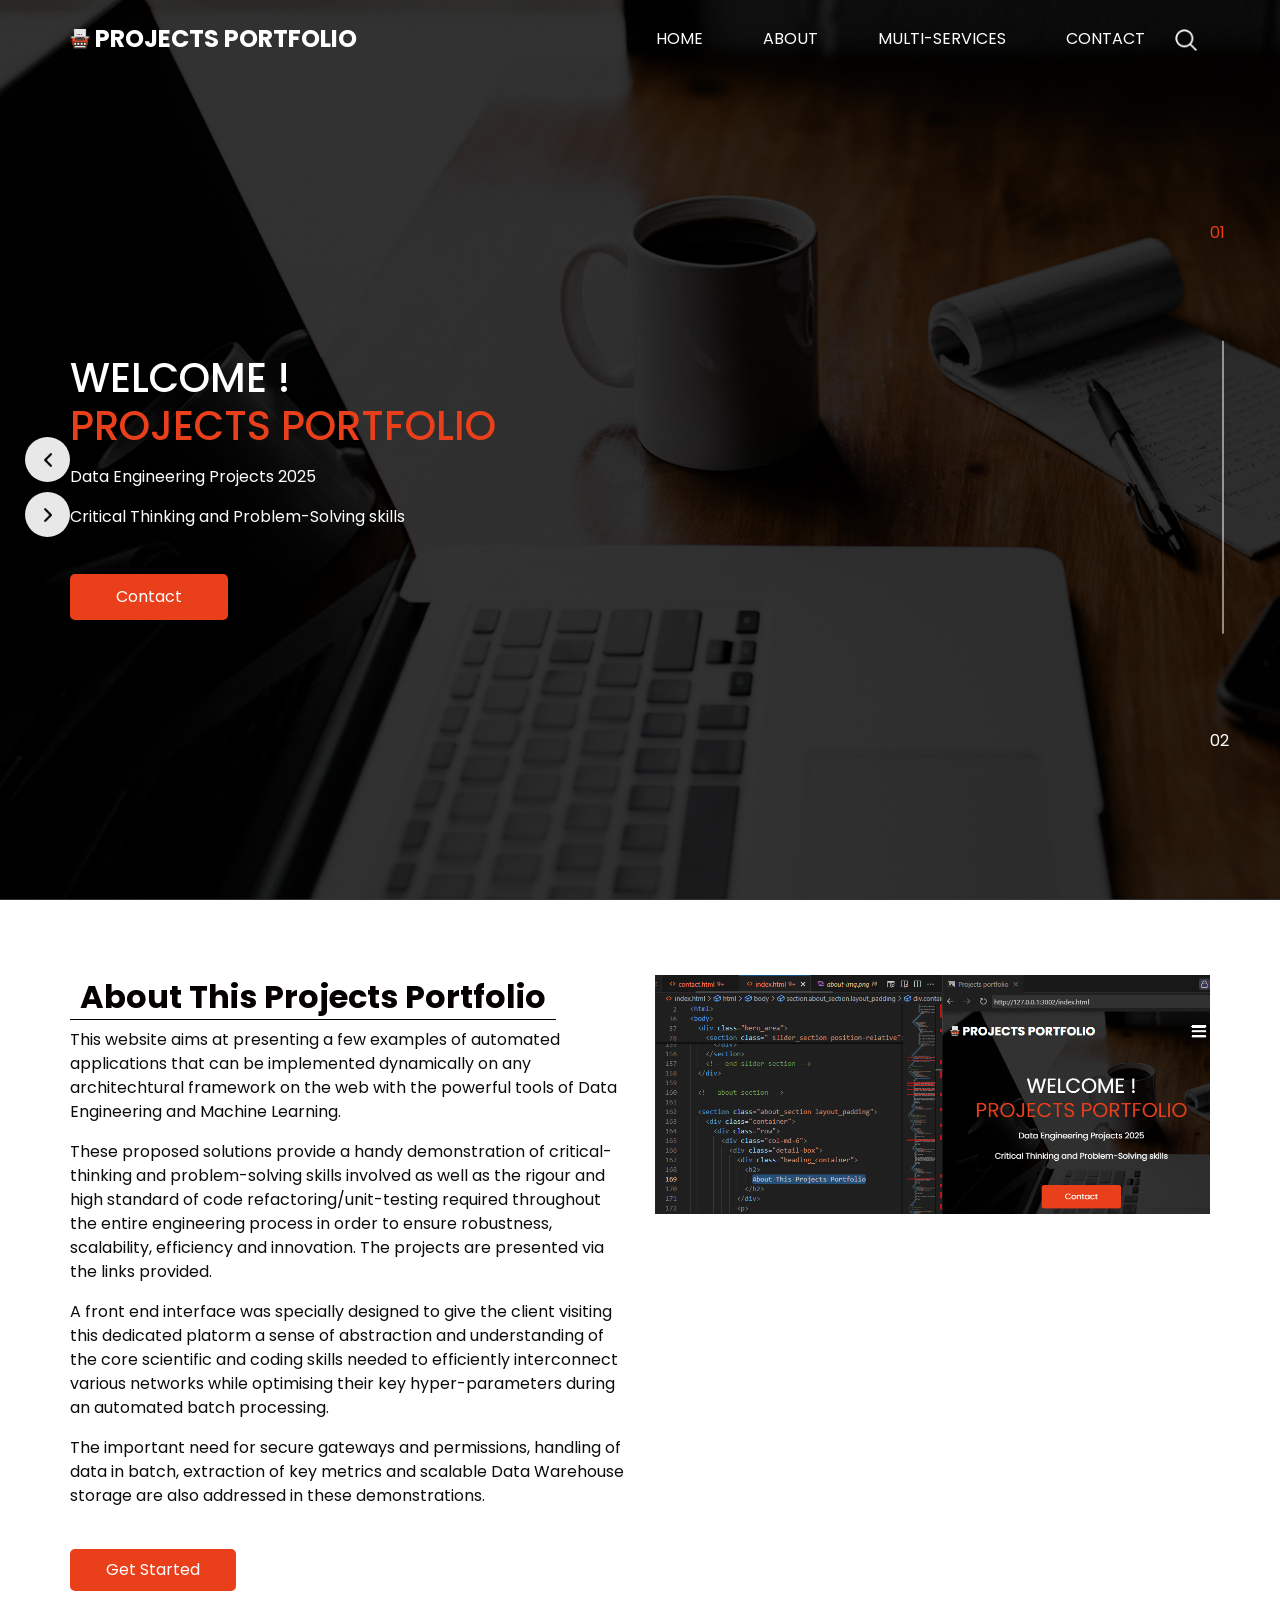
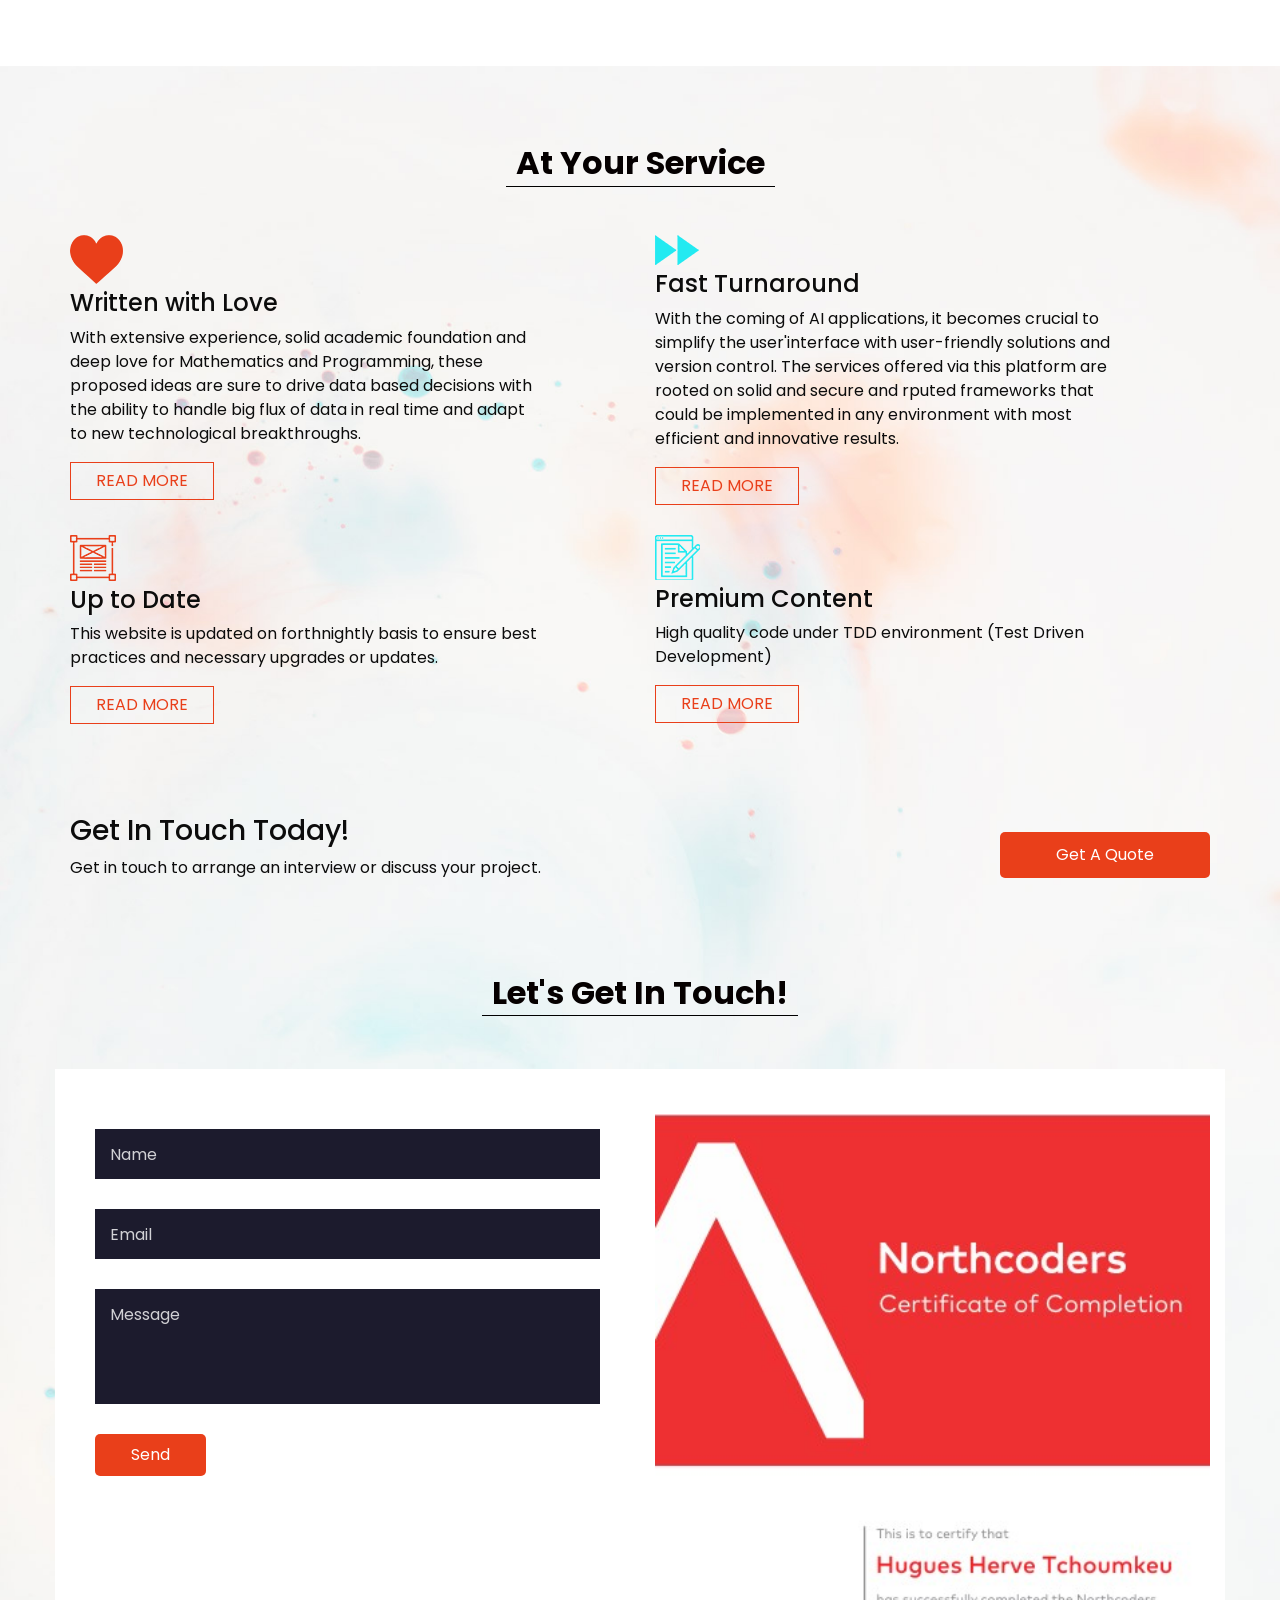
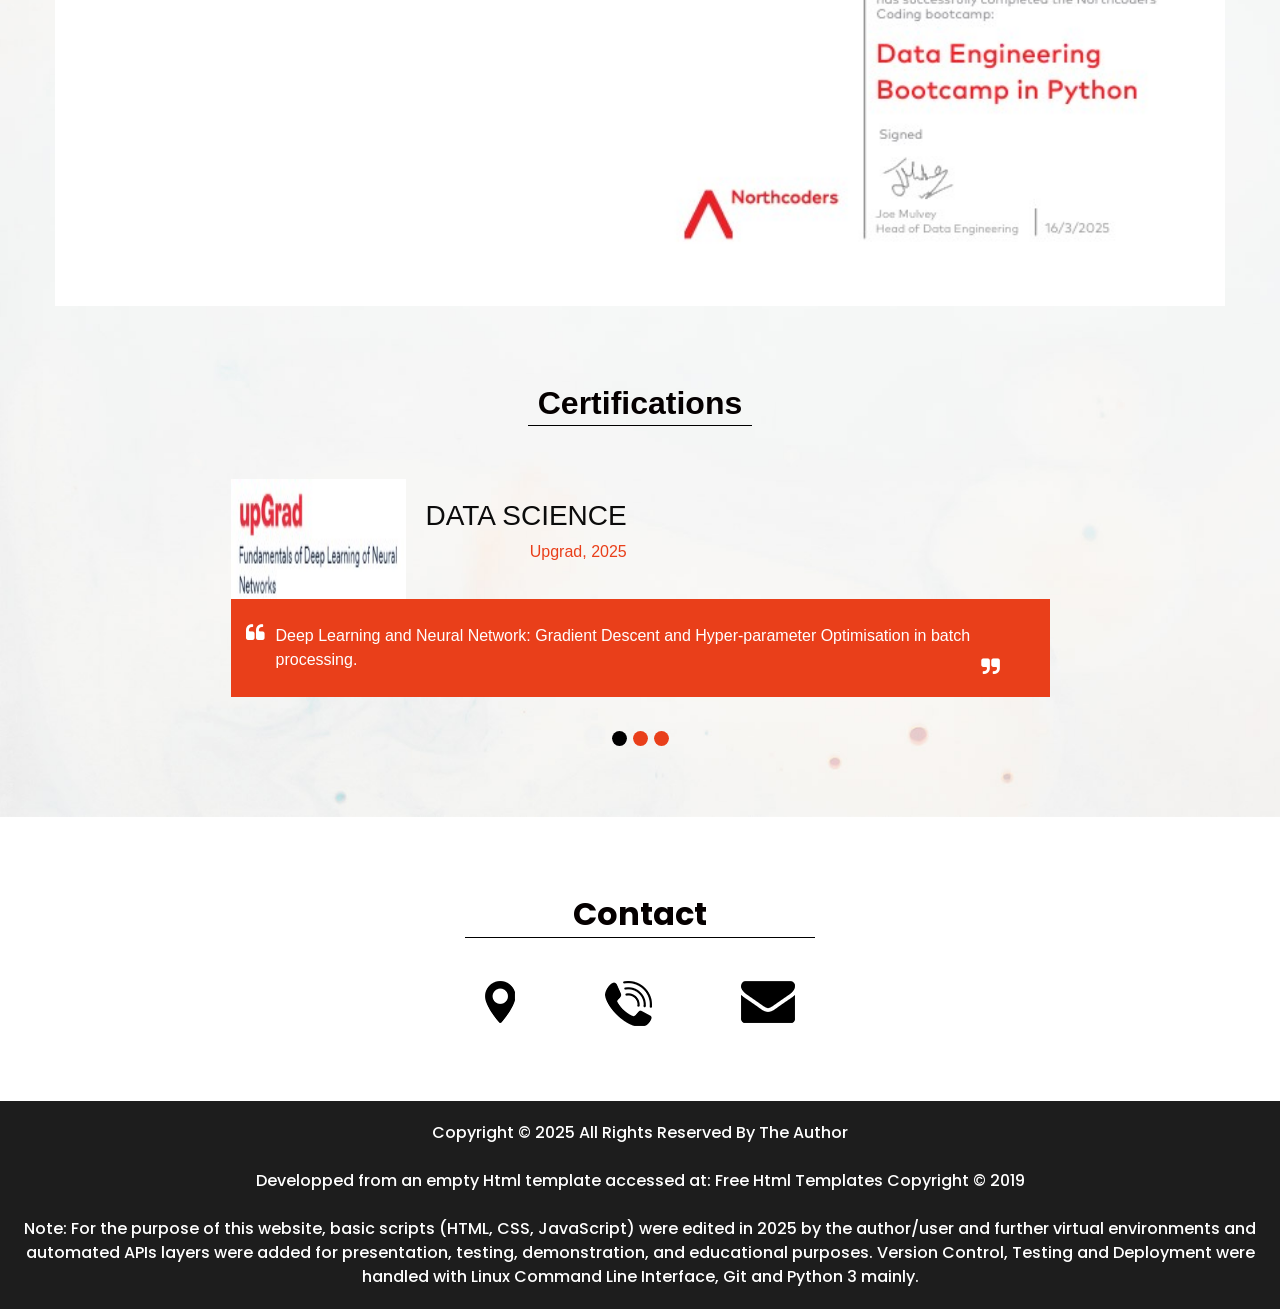
==== index.html @ 13fd0932 "Adjusting footers" ====
<!DOCTYPE html>
<html>

<head>
  <!-- Basic -->
  <meta charset="utf-8" />
  <meta http-equiv="X-UA-Compatible" content="IE=edge" />
  <!-- Mobile Metas -->
  <meta name="viewport" content="width=device-width, initial-scale=1, shrink-to-fit=no" />
  <!-- Site Metas -->
  <meta name="keywords" content="" />
  <meta name="description" content="" />
  <meta name="author" content="" />

  <title>Projects portfolio</title>

  <!-- slider stylesheet -->
  <link rel="stylesheet" type="text/css"
    href="https://cdnjs.cloudflare.com/ajax/libs/OwlCarousel2/2.1.3/assets/owl.carousel.min.css" />


  <!-- font wesome stylesheet -->
  <link rel="stylesheet" href="https://maxcdn.bootstrapcdn.com/font-awesome/4.3.0/css/font-awesome.min.css">

  <!-- bootstrap core css -->
  <link rel="stylesheet" type="text/css" href="css/bootstrap.css" />

  <!-- fonts style -->
  <link href="https://fonts.googleapis.com/css?family=Poppins:400,600,700&display=swap" rel="stylesheet">
  <!-- Custom styles for this template -->
  <link href="css/style.css" rel="stylesheet" />
  <!-- responsive style -->
  <link href="css/responsive.css" rel="stylesheet" />
</head>

<body>
  <div class="hero_area">
    <!-- header section strats -->
    <header class="header_section">
      <div class="container">
        <nav class="navbar navbar-expand-lg custom_nav-container pt-3">
          <a class="navbar-brand mr-5" href="index.html">
            <img src="images/logo.png" alt="">
            <span>
              Projects portfolio
            </span>
          </a>
          <button class="navbar-toggler" type="button" data-toggle="collapse" data-target="#navbarSupportedContent"
            aria-controls="navbarSupportedContent" aria-expanded="false" aria-label="Toggle navigation">
            <span class="navbar-toggler-icon"></span>
          </button>
          <div class="collapse navbar-collapse" id="navbarSupportedContent">
            <div class="d-flex ml-auto flex-column flex-lg-row align-items-center">
              <ul class="navbar-nav  ">
                <li class="nav-item active">
                  <a class="nav-link" href="index.html">Home <span class="sr-only">(current)</span></a>
                </li>
                <li class="nav-item">
                  <a class="nav-link" href="about.html"> About </a>
                </li>
                <li class="nav-item">
                  <a class="nav-link" href="service.html"> Multi-Services </a>
                </li>
                <li class="nav-item">
                  <a class="nav-link" href="contact.html">Contact</a>
                </li>
              </ul>
              <form class="form-inline">
                <button class="btn  my-2 my-sm-0 nav_search-btn" type="submit"></button>
              </form>
            </div>
          </div>
        </nav>
      </div>
    </header>
    <!-- end header section -->
    <!-- slider section -->
    <section class=" slider_section position-relative">
      <div id="carouselExampleIndicators" class="carousel slide" data-ride="carousel">
        <ol class="carousel-indicators">
          <li data-target="#carouselExampleIndicators" data-slide-to="0" class="active">01</li>
          <li data-target="#carouselExampleIndicators" data-slide-to="1">02</li>
        </ol>
        <div class="carousel-inner">
          <div class="carousel-item active">
            <div class="container">
              <div class="row">
                <div class="col-md-7">
                  <div class="detail-box">
                    <div>
                      <h1>
                        Welcome ! <br>
                        <span>
                          Projects Portfolio
                        </span>
                      </h1>
                      <p>
                        Data Engineering Projects 2025
                      </p>
                      <p>
                        Critical Thinking and Problem-Solving skills
                      </p>
                      <div class="btn-box">
                        <a href="contact.html" class="btn-1">
                          Contact
                        </a>
                      </div>
                    </div>
                  </div>
                </div>
              </div>
            </div>
          </div>
          <div class="carousel-item">
            <div class="container">
              <div class="row">
                <div class="col-md-7">
                  <div class="detail-box">
                    <div>
                      <h1>
                        Welcome ! <br>
                        <span>
                          Data Engineering Services
                        </span>
                      </h1>
                      <p>
                        Data Engineering/Cloud Computing
                      </p>
                      <p>
                        Data Science and Machine Learning
                      </p>
                      <p>
                        Data Analytics and Predictive Models
                      </p>
                      <div class="btn-box">
                        <a href="contact.html" class="btn-1">
                          Contact
                        </a>
                      </div>
                    </div>
                  </div>
                </div>
              </div>
            </div>
          </div>
        </div>
        <div class="custom_carousel-control">
          <a class="carousel-control-prev" href="#carouselExampleIndicators" role="button" data-slide="prev">
            <span class="sr-only">Previous</span>
          </a>
          <a class="carousel-control-next" href="#carouselExampleIndicators" role="button" data-slide="next">
            <span class="sr-only">Next</span>
          </a>
        </div>
      </div>
    </section>
    <!-- end slider section -->
  </div>

  <!-- about section -->

  <section class="about_section layout_padding">
    <div class="container">
      <div class="row">
        <div class="col-md-6">
          <div class="detail-box">
            <div class="heading_container">
              <h2>
                About This Projects Portfolio
              </h2>
            </div>
            <p>
              This website aims at presenting a few examples of automated applications 
              that can be implemented dynamically on any architechtural 
              framework on the web with the powerful
              tools of Data Engineering and Machine Learning. 
            </p>
            <p>
              These proposed solutions provide a handy demonstration of critical-thinking and problem-solving skills involved as well as
              the rigour and high standard of code refactoring/unit-testing required throughout the entire engineering 
              process in order to ensure robustness, scalability, efficiency and innovation. The projects are presented via the links provided.
            </p>
            <p>
              A front end interface was specially designed to give the client visiting this dedicated platorm
              a sense of abstraction and understanding of the core scientific and coding skills needed to efficiently interconnect various 
              networks while optimising their key hyper-parameters during an automated batch processing.
            </p>
            <p>
              The important need for secure gateways and permissions, handling of data in batch, extraction of key metrics
              and scalable Data Warehouse storage are also addressed in these demonstrations.
            </p>
            <a href="projects.html">
              Get Started
            </a>
          </div>
        </div>
        <div class="col-md-6">
          <div class="img-box">
            <img src="images/about-img.png" alt="">
          </div>
        </div>
      </div>
    </div>
  </section>
  <!-- end about section -->
  <div class="body_bg layout_padding">

    <!-- service section -->

    <section class="service_section ">
      <div class="container">
        <div class="heading_container">
          <h2>
            At Your Service
          </h2>
        </div>
      </div>
      <div class="container">
        <div class="row">
          <div class="col-md-6">
            <div class="box">
              <div class="img-box">
                <img src="images/s-1.png" alt="">
              </div>
              <h4>
                Written with Love
              </h4>
              <p>
                With extensive experience, solid academic foundation and deep love for Mathematics and Programming, these proposed ideas are sure 
                to drive data based decisions with the ability to handle big flux of data in real time 
                and adapt to new technological breakthroughs.
              </p>
              <a href="projects.html">
                Read More
              </a>
            </div>
          </div>
          <div class="col-md-6">
            <div class="box align-items-end align-items-md-start text-right text-md-left">
              <div class="img-box">
                <img src="images/s-2.png" alt="">
              </div>
              <h4>
                Fast Turnaround
              </h4>
              <p>
                With the coming of AI applications, it becomes crucial to simplify the user'interface with
                user-friendly solutions and version control. The services offered via this platform
                are rooted on solid and secure and rputed frameworks that could be implemented in any environment with
                most efficient and innovative results.
              </p>
              <a href="project.html">
                Read More
              </a>
            </div>
          </div>
        </div>
        <div class="row">
          <div class="col-md-6">
            <div class="box">
              <div class="img-box">
                <img src="images/s-3.png" alt="">
              </div>
              <h4>
                Up to Date
              </h4>
              <p>
                This website is updated on forthnightly basis to ensure best practices and 
                necessary upgrades or updates.
              </p>
              <a href="projects.html">
                Read More
              </a>
            </div>
          </div>
          <div class="col-md-6">
            <div class="box align-items-end align-items-md-start text-right text-md-left">
              <div class="img-box">
                <img src="images/s-4.png" alt="">
              </div>
              <h4>
                Premium Content
              </h4>
              <p>
                High quality code under TDD environment (Test Driven Development)
              </p>
              <a href="projects.html">
                Read More
              </a>
            </div>
          </div>
        </div>
      </div>
    </section>

    <!-- end service section -->

    <!-- quote section -->

    <section class="quote_section layout_padding">
      <div class="container">
        <div class="box">
          <div class="detail-box">
            <h3>
              Get In Touch Today!
            </h3>
            <p>
              Get in touch to arrange an interview or discuss 
              your project.
            </p>
          </div>
          <div class="btn-box">
            <a href="contact.html">
              Get A Quote
            </a>
          </div>
        </div>
      </div>
    </section>

    <!-- end quote section -->


    <!-- contact section -->

    <section class="contact_section">
      <div class="container">
        <div class="heading_container">
          <h2>
            Let's Get In Touch!
          </h2>
        </div>
      </div>
      <div class="container contact_bg layout_padding2-top">
        <div class="row">
          <div class="col-md-6">
            <div class="contact_form ">
              <form action="">
                <input type="text" placeholder="Name ">
                <input type="email" placeholder="Email">
                <input type="text" placeholder="Message" class="message_input">
                <button>
                  Send
                </button>
              </form>
            </div>
          </div>
          <div class="col-md-6">
            <div class="img-box">
              <img src="images/contact-img.jpg" alt="">
            </div>
          </div>
        </div>
      </div>
    </section>

    <!-- end contact section -->

    <!-- client section -->

    <section class="client_section layout_padding-top">
      <div class="d-flex justify-content-center">
        <div class="heading_container">
          <h2>
            Certifications
          </h2>
        </div>
      </div>
      <div class="container layout_padding2">
        <div id="carouselExample2Indicators" class="carousel slide" data-ride="carousel">
          <ol class="carousel-indicators">
            <li data-target="#carouselExample2Indicators" data-slide-to="0" class="active"></li>
            <li data-target="#carouselExample2Indicators" data-slide-to="1"></li>
            <li data-target="#carouselExample2Indicators" data-slide-to="2"></li>
          </ol>
          <div class="carousel-inner">
            <div class="carousel-item ">
              <div class="client_container">
                <div class="client-id">
                  <div class="img-box">
                    <img src="images/northcoders_icon.jpg" width="300" height="120" alt="">
                  </div>
                  <div class="client_name">
                    <div>
                      <h3>
                        Data Engineering
                      </h3>
                      <p>
                        Northcoders, 2025
                      </p>
                    </div>
                  </div>
                </div>
                <div class="client_detail">
                  <div class="client_text">
                    <blockquote>
                      <p>
                        JavaScript Course + Python 3 pre-course in Summer 2024, followed by intensive 13 weeks full-time Data Engineering Bootcamp from December 2024 to March 2025.
                      </p>
                    </blockquote>
                  </div>
                </div>
              </div>
            </div>
            <div class="carousel-item active">
              <div class="client_container">
                <div class="client-id">
                  <div class="img-box">
                    <img src="images/upgrad_icon.jpg" width="300" height="120" alt="">
                  </div>
                  <div class="client_name">
                    <div>
                      <h3>
                        Data Science
                      </h3>
                      <p>
                        Upgrad, 2025
                      </p>
                    </div>
                  </div>
                </div>
                <div class="client_detail">
                  <div class="client_text">
                    <blockquote>
                      <p>
                        Deep Learning and Neural Network: Gradient Descent and Hyper-parameter Optimisation in batch processing.
                      </p>
                    </blockquote>
                  </div>
                </div>
              </div>
            </div>
            <div class="carousel-item ">
              <div class="client_container">
                <div class="client-id">
                  <div class="img-box">
                    <img src="images/aicore_icon.jpg"  width="300" height="120"alt="">
                  </div>
                  <div class="client_name">
                    <div>
                      <h3>
                        Software Building
                      </h3>
                      <p>
                        AICore, 2024
                      </p>
                    </div>
                  </div>
                </div>
                <div class="client_detail">
                  <div class="client_text">
                    <blockquote>
                      <p>
                        Python 3 fundamentals for Advanced Object Oriented Programming.
                      </p>
                    </blockquote>
                  </div>
                </div>
              </div>
            </div>
            
          </div>
        </div>

      </div>
    </section>


    <!-- end client section -->

  </div>
  <!-- info section -->

  <section class="info_section layout_padding">
    <div class="footer_contact">
      <div class="heading_container">
        <h2>
          Contact
        </h2>
      </div>
      <div class="box">
        <a href="contact.html" class="img-box">
          <img src="images/location.png" alt="" class="img-1">
          <img src="images/location-o.png" alt="" class="img-2">
        </a>
        <a href="contact.html" class="img-box">
          <img src="images/call.png" alt="" class="img-1">
          <img src="images/call-o.png" alt="" class="img-2">
        </a>
        <a href="contact.html" class="img-box">
          <img src="images/envelope.png" alt="" class="img-1">
          <img src="images/envelope-o.png" alt="" class="img-2">
        </a>
      </div>
    </div>


  </section>


  <!-- end info section -->

  <!-- footer section -->
  <section class="container-fluid footer_section">    
    <p>
      Copyright &copy; 2025 All Rights Reserved By
      <a href="">The Author</a>
    </p>
    <p>&nbsp</p>
    <p>
      Developped from an empty Html template accessed at:
      <a href="https://html.design/">Free Html Templates Copyright &copy; 2019</a>
    </p>
    <p>&nbsp</p>
    <p>
      Note: For the purpose of this website, basic scripts (HTML, CSS, JavaScript) were edited 
      in 2025 by the author/user and further virtual environments and automated APIs layers were added for presentation, testing, 
      demonstration, and educational purposes. Version Control, Testing and Deployment were handled with Linux Command Line Interface, Git and Python 3 mainly.
    </p>
    
  </section>
  <!-- footer section -->

  <script type="text/javascript" src="js/jquery-3.4.1.min.js"></script>
  <script type="text/javascript" src="js/bootstrap.js"></script>

</body>

</html>
---- css/style.css ----
button {
  display: inline-block; /* Ensures button is shown */
  pointer-events: auto;  /* Allows button to be clickable */
}
.colr1{
  color: #1ec039;
  background-color: #c1e0b9;
  margin-left: 15vw;
  margin-right: 15vw;
  margin-top: 10vh;
  margin-bottom: 10vh;
  justify-content: center; /* Centers horizontally */

  
}

.colr2{
  color: #4512a5;
  background-color: lightgrey;
  margin-left: 15vw;
  margin-right: 15vw;
  width: 20vw;
  justify-content: center; /* Centers horizontally */
  align-items: center; 
  text-align: center; 
}

.colr3{
  color: #c0671e;
  background-color: #a4e60c;
  margin-left: 15vw;
  margin-bottom: 10vw;
  justify-content: center; /* Centers horizontally */
  align-items: center;  
  width: 20vw;
} 

.colr3_a{
  color: #c0671e;
  background-color: #a4e60c;
  margin-left: 15vw;
  margin-bottom: 10vw;
  justify-content: center; /* Centers horizontally */
  align-items: center;  
  width: 20vw;
} 
.colr4{
  color: #c0671e;
  background-color: rgb(164, 173, 182);
  display: flex;
  justify-content: center; /* Centers horizontally */
  align-items: center;
} 

.colr5{
  color: #c0671e;
  background-color: #1fda4e;
  display: flex;
  justify-content: center; /* Centers horizontally */
  align-items: center;
  margin-top: 5vw;
  margin-bottom: 5vw;
}

.colr3:hover {
  background-color: rgb(62, 233, 56); /* Darker green */
  transform: scale(1.1); /* Slight zoom effect */
}

.colr5:hover {
  background-color: rgb(62, 233, 56); /* Darker green */
  transform: scale(1.1); /* Slight zoom effect */
}

.greybox {
  background-color: lightgrey;
}
body {
  font-family: 'Poppins', sans-serif;
  color: #0c0c0c;
  background-color: #ffffff;
}

.layout_padding {
  padding: 75px 0;
}

.layout_padding2 {
  padding: 45px 0;
}

.layout_padding2-top {
  padding-top: 45px;
}

.layout_padding2-bottom {
  padding-bottom: 45px;
}

.layout_padding-top {
  padding-top: 75px;
}

.layout_padding-bottom {
  padding-bottom: 75px;
}

.heading_container {
  display: -webkit-box;
  display: -ms-flexbox;
  display: flex;
}

.heading_container h2 {
  font-weight: bold;
  color: #050000;
  padding: 3px 10px;
  border-bottom: 1px solid #000000;
}

/*header section*/
.hero_area {
  height: 100vh;
  background-image: url(../images/hero-bg.jpg);
  background-size: cover;
}

.sub_page .hero_area {
  height: auto;
}

.header_section .container-fluid {
  padding-right: 25px;
  padding-left: 25px;
}

.header_section .nav_container {
  margin: 0 auto;
}

.custom_nav-container.navbar-expand-lg .navbar-nav .nav-item .nav-link {
  padding: 10px 30px;
  color: #ffffff;
  text-align: center;
  text-transform: uppercase;
}

a,
a:hover,
a:focus {
  text-decoration: none;
}

a:hover,
a:focus {
  color: initial;
}

.btn,
.btn:focus {
  outline: none !important;
  -webkit-box-shadow: none;
          box-shadow: none;
}

.custom_nav-container .nav_search-btn {
  background-image: url(../images/search-icon.png);
  background-size: 22px;
  background-repeat: no-repeat;
  background-position-y: 7px;
  width: 35px;
  height: 35px;
  padding: 0;
  border: none;
}

.navbar-brand {
  display: -webkit-box;
  display: -ms-flexbox;
  display: flex;
  -webkit-box-align: center;
      -ms-flex-align: center;
          align-items: center;
}

.navbar-brand img {
  width: 20px;
  margin-right: 5px;
}

.navbar-brand span {
  font-size: 24px;
  font-weight: 700;
  color: #ffffff;
  text-transform: uppercase;
}

.custom_nav-container {
  z-index: 99999;
  padding: 15px 0;
}

.custom_nav-container .navbar-toggler {
  outline: none;
}

.custom_nav-container .navbar-toggler .navbar-toggler-icon {
  background-image: url(../images/menu.png);
  background-size: 55px;
}

/*end header section*/
/* slider section */
.slider_section {
  height: calc(100% - 80px);
  display: -webkit-box;
  display: -ms-flexbox;
  display: flex;
  -webkit-box-align: center;
      -ms-flex-align: center;
          align-items: center;
}

.slider_section .detail-box {
  color: #ffffff;
}

.slider_section .detail-box h1 {
  text-transform: uppercase;
}

.slider_section .detail-box h1 span {
  color: #e93f1a;
}

.slider_section .detail-box p {
  margin-top: 15px;
}

.slider_section .detail-box .btn-box {
  margin-top: 45px;
}

.slider_section .detail-box .btn-box a {
  display: inline-block;
  padding: 10px 45px;
  background-color: #e93f1a;
  color: #ffffff;
  -webkit-transition: all 0.3s;
  transition: all 0.3s;
  border: 1px solid transparent;
  border-radius: 5px;
}

.slider_section .detail-box .btn-box a:hover {
  background-color: transparent;
  border-color: #e93f1a;
  color: #e93f1a;
}

.slider_section #carouselExampleIndicators {
  width: 100%;
}

.slider_section .carousel-indicators {
  -webkit-box-orient: vertical;
  -webkit-box-direction: normal;
      -ms-flex-direction: column;
          flex-direction: column;
  color: #ffffff;
  -webkit-box-pack: justify;
      -ms-flex-pack: justify;
          justify-content: space-between;
  left: initial;
  width: 25px;
  height: 200%;
  margin: 0;
  bottom: 50%;
  right: 45px;
  -webkit-transform: translateY(50%);
          transform: translateY(50%);
}

.slider_section .carousel-indicators::before {
  content: "";
  position: absolute;
  top: 50%;
  left: 50%;
  width: 1px;
  height: 55%;
  background-color: #ffffff;
  -webkit-transform: translate(-50%, -50%);
          transform: translate(-50%, -50%);
}

.slider_section .carousel-indicators span {
  margin: 0 2px;
}

.slider_section .carousel-indicators li {
  text-indent: unset;
  margin: 0;
  border: none;
  opacity: 1;
  background-color: transparent;
  width: auto;
  height: auto;
}

.slider_section .carousel-indicators li.active {
  color: #e93f1a;
}

.slider_section .custom_carousel-control {
  position: absolute;
  top: 50%;
  left: 25px;
  width: 105px;
  -webkit-transform: translateY(-50%);
          transform: translateY(-50%);
}

.slider_section .custom_carousel-control .carousel-control-prev,
.slider_section .custom_carousel-control .carousel-control-next {
  margin: 10px 0;
  position: relative;
  width: 45px;
  height: 45px;
  border: none;
  opacity: 1;
  background-repeat: no-repeat;
  background-size: 8px;
  background-position: center;
  background-color: #e8e8e8;
  border-radius: 100%;
}

.slider_section .custom_carousel-control .carousel-control-prev:hover,
.slider_section .custom_carousel-control .carousel-control-next:hover {
  background-color: #e93f1a;
}

.slider_section .custom_carousel-control .carousel-control-prev {
  background-image: url(../images/prev.png);
}

.slider_section .custom_carousel-control .carousel-control-prev:hover {
  background-image: url(../images/prev-white.png);
}

.slider_section .custom_carousel-control .carousel-control-next {
  background-image: url(../images/next.png);
}

.slider_section .custom_carousel-control .carousel-control-next:hover {
  background-image: url(../images/next-white.png);
}

/* end slider section */
.about_section .img-box img {
  width: 100%;
}

.about_section .detail-box a {
  display: inline-block;
  padding: 8px 35px;
  background-color: #e93f1a;
  color: #ffffff;
  -webkit-transition: all 0.3s;
  transition: all 0.3s;
  border: 1px solid transparent;
  border-radius: 5px;
  margin-top: 25px;
}

.about_section .detail-box a:hover {
  background-color: transparent;
  border-color: #e93f1a;
  color: #e93f1a;
}

.body_bg {
  background-image: url(../images/body_bg.jpg);
  background-size: cover;
}

.service_section .heading_container {
  -webkit-box-pack: center;
      -ms-flex-pack: center;
          justify-content: center;
  margin-bottom: 25px;
}

.service_section .box {
  display: -webkit-box;
  display: -ms-flexbox;
  display: flex;
  -webkit-box-orient: vertical;
  -webkit-box-direction: normal;
      -ms-flex-direction: column;
          flex-direction: column;
  -webkit-box-align: start;
      -ms-flex-align: start;
          align-items: flex-start;
  margin: 15px 0;
  width: 85%;
}

.service_section .box h4 {
  margin-top: 5px;
}

.service_section .box a {
  padding: 6px 25px;
  border: 1px solid #e93f1a;
  color: #e93f1a;
  text-transform: uppercase;
}

.quote_section .box {
  display: -webkit-box;
  display: -ms-flexbox;
  display: flex;
  -webkit-box-pack: justify;
      -ms-flex-pack: justify;
          justify-content: space-between;
  -webkit-box-align: center;
      -ms-flex-align: center;
          align-items: center;
}

.quote_section .box .btn-box a {
  display: inline-block;
  padding: 10px 55px;
  background-color: #e93f1a;
  color: #ffffff;
  -webkit-transition: all 0.3s;
  transition: all 0.3s;
  border: 1px solid transparent;
  border-radius: 5px;
}

.quote_section .box .btn-box a:hover {
  background-color: transparent;
  border-color: #e93f1a;
  color: #e93f1a;
}

.contact_section .contact_bg {
  background-color: #ffffff;
}

.contact_section .heading_container {
  -webkit-box-pack: center;
      -ms-flex-pack: center;
          justify-content: center;
  margin-bottom: 45px;
}

.contact_section .contact_form {
  padding-left: 25px;
  padding-right: 25px;
}

.contact_section .contact_form .top_input {
  display: -webkit-box;
  display: -ms-flexbox;
  display: flex;
  -webkit-box-pack: justify;
      -ms-flex-pack: justify;
          justify-content: space-between;
}

.contact_section .contact_form .top_input input {
  width: 48%;
}

.contact_section .contact_form input {
  width: 100%;
  margin: 15px 0;
  height: 50px;
  padding-left: 15px;
  border: none;
  outline: none;
  background-color: #1c1b2d;
  color: #ffffff;
}

.contact_section .contact_form input.message_input {
  padding: 25px 0 90px 15px;
}

.contact_section .contact_form input::-webkit-input-placeholder {
  color: rgba(255, 255, 255, 0.8);
}

.contact_section .contact_form input:-ms-input-placeholder {
  color: rgba(255, 255, 255, 0.8);
}

.contact_section .contact_form input::-ms-input-placeholder {
  color: rgba(255, 255, 255, 0.8);
}

.contact_section .contact_form input::placeholder {
  color: rgba(255, 255, 255, 0.8);
}

.contact_section .contact_form button {
  display: inline-block;
  padding: 8px 35px;
  background-color: #e93f1a;
  color: #ffffff;
  -webkit-transition: all 0.3s;
  transition: all 0.3s;
  border: 1px solid transparent;
  border-radius: 5px;
  margin-top: 15px;
  margin-bottom: 45px;
}

.contact_section .contact_form button:hover {
  background-color: transparent;
  border-color: #e93f1a;
  color: #e93f1a;
}

.contact_section .img-box img {
  width: 100%;
}

/* client_section */
.client_section {
  font-family: "Roboto", sans-serif;
}

.client_section .img-box {
  min-width: 175px;
  max-width: 175px;
}

.client_section .img-box img {
  width: 100%;
}

.client_section .client_container {
  width: 70%;
  margin: auto;
}

.client_section .client-id {
  display: -webkit-box;
  display: -ms-flexbox;
  display: flex;
  -webkit-box-align: center;
      -ms-flex-align: center;
          align-items: center;
}

.client_section .client_name {
  display: -webkit-box;
  display: -ms-flexbox;
  display: flex;
  text-align: right;
  padding-left: 20px;
}

.client_section .client_name h3 {
  font-weight: 300;
  text-transform: uppercase;
}

.client_section .client_name p {
  color: #e93f1a;
}

.client_section .client_detail {
  padding: 25px 45px;
  background-color: #e93f1a;
}

.client_section .client_text p,
.client_section .client_text blockquote {
  margin: 0;
  position: relative;
  color: #fff;
}

.client_section .client_text blockquote::before,
.client_section .client_text blockquote::after {
  position: absolute;
  font-family: "FontAwesome";
  font-size: 20px;
}

.client_section .client_text blockquote::before {
  content: "\f10d";
  top: -6px;
  left: -30px;
}

.client_section .client_text blockquote::after {
  content: "\f10e";
  bottom: -10px;
  right: 5px;
}

.client_section .carousel-indicators {
  bottom: -75px;
  -webkit-box-pack: center;
      -ms-flex-pack: center;
          justify-content: center;
}

.client_section .carousel-indicators li {
  width: 15px;
  height: 15px;
  -webkit-box-sizing: unset;
          box-sizing: unset;
  background-color: #e93f1a;
  opacity: 1;
  border-radius: 100%;
}

.client_section .carousel-indicators li.active {
  background-color: #000;
}

/* end client_section */
.info_section {
  display: -webkit-box;
  display: -ms-flexbox;
  display: flex;
  -webkit-box-pack: center;
      -ms-flex-pack: center;
          justify-content: center;
}

.info_section .footer_contact {
  width: 350px;
}

.info_section .footer_contact .heading_container h2 {
  width: 100%;
  text-align: center;
}

.info_section .footer_contact .box {
  display: -webkit-box;
  display: -ms-flexbox;
  display: flex;
  -webkit-box-pack: justify;
      -ms-flex-pack: justify;
          justify-content: space-between;
  padding: 35px 20px 0 20px;
}

.info_section .footer_contact .box .img-box .img-2 {
  display: none;
}

.info_section .footer_contact .box .img-box:hover .img-1 {
  display: none;
}

.info_section .footer_contact .box .img-box:hover .img-2 {
  display: inline;
}

/* footer section*/
.footer_section {
  font-weight: 500;
  -webkit-box-pack: center;
      -ms-flex-pack: center;
          justify-content: center;
  padding: 20px;
  background-color: #1d1d1d;
}

.footer_section p {
  color: #ffffff;
  margin: 0;
  text-align: center;
}

.footer_section a {
  color: #ffffff;
}

/* end footer section*/
/*# sourceMappingURL=style.css.map */
---- css/responsive.css ----
@media (max-width: 1120px) {}

@media (max-width: 992px) {
    .hero_area {
        height: auto;
    }

    .slider_section {
        padding-top: 45px;
        padding-bottom: 75px;
    }

    .custom_nav-container .nav_search-btn {
        background-position: center;
    }

    .slider_section {
        background-size: cover;
        background-position: left;
    }

    .slider_section .carousel-indicators {

        height: 100%;
    }
}

@media (max-width: 768px) {

    .slider_section .detail-box {
        text-align: center;
    }

    .slider_section .carousel-indicators {
        display: none;
    }

    .slider_section .custom_carousel-control {

        display: none;
    }

    .about_section .img-box {
        margin-top: 35px;
    }

    .service_section .box {
        width: 100%;
    }


    .quote_section .box {

        flex-direction: column;
        text-align: center;

    }

    .client_section .box {
        width: 100%;
    }

    .client_section .client_container {
        width: 100%;
    }
}

@media (max-width: 576px) {}

@media (max-width: 480px) {
    .info_section .footer_contact {
        width: 315px;
    }
}

@media (max-width: 400px) {}

@media (max-width: 360px) {}

@media (min-width: 1200px) {
    .container {
        max-width: 1170px;
    }

}
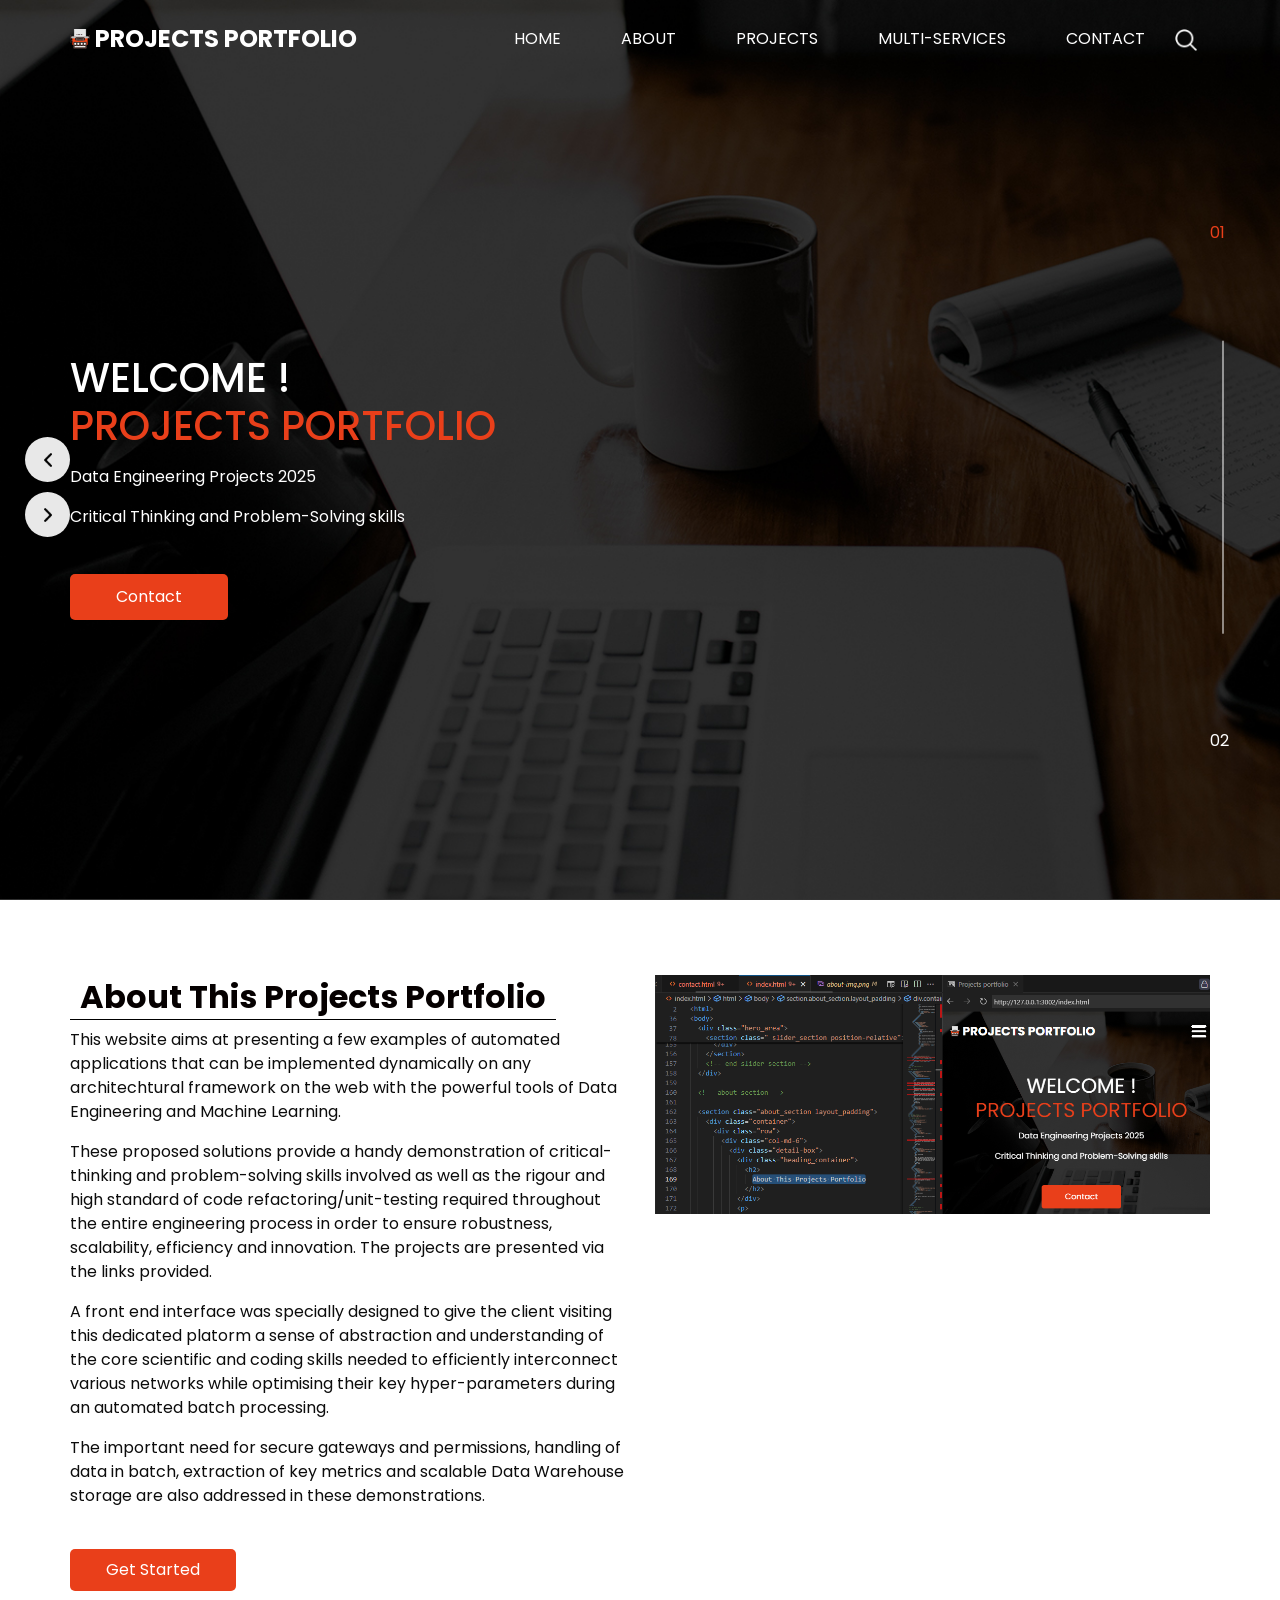
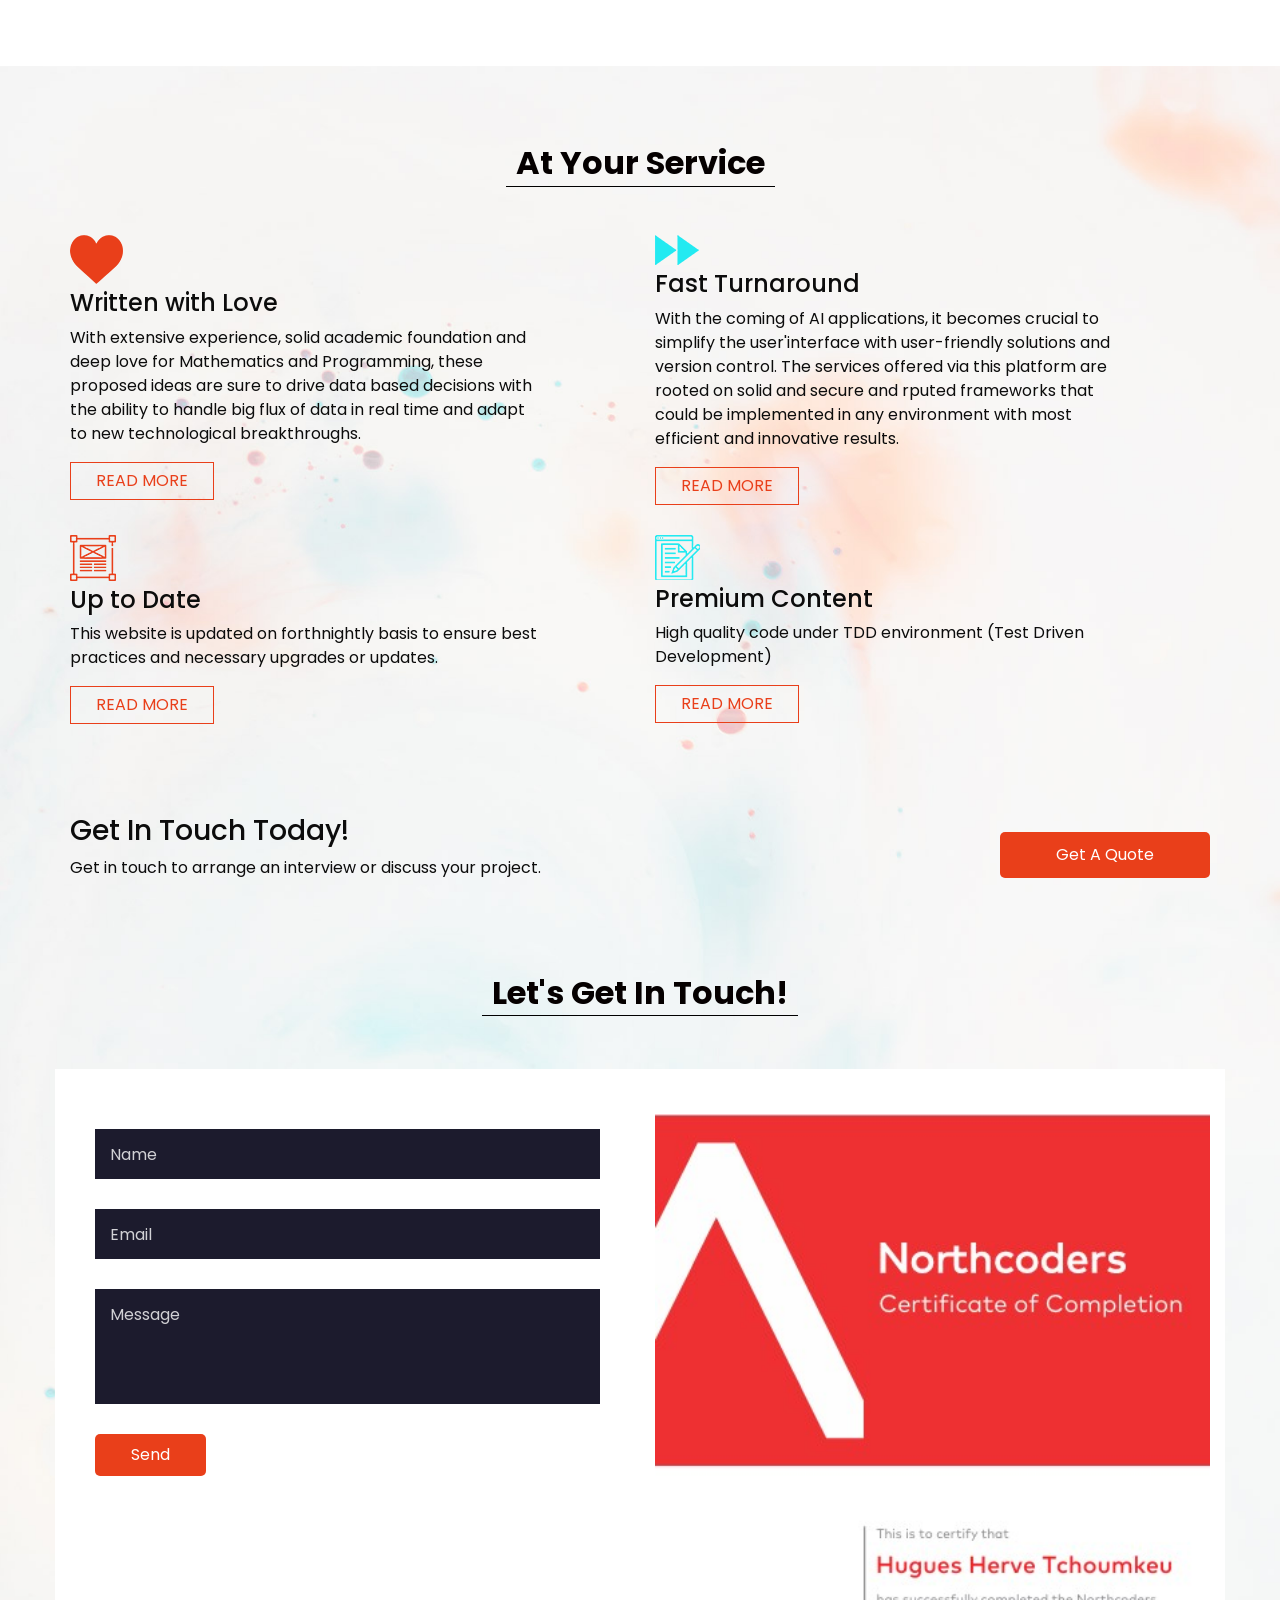
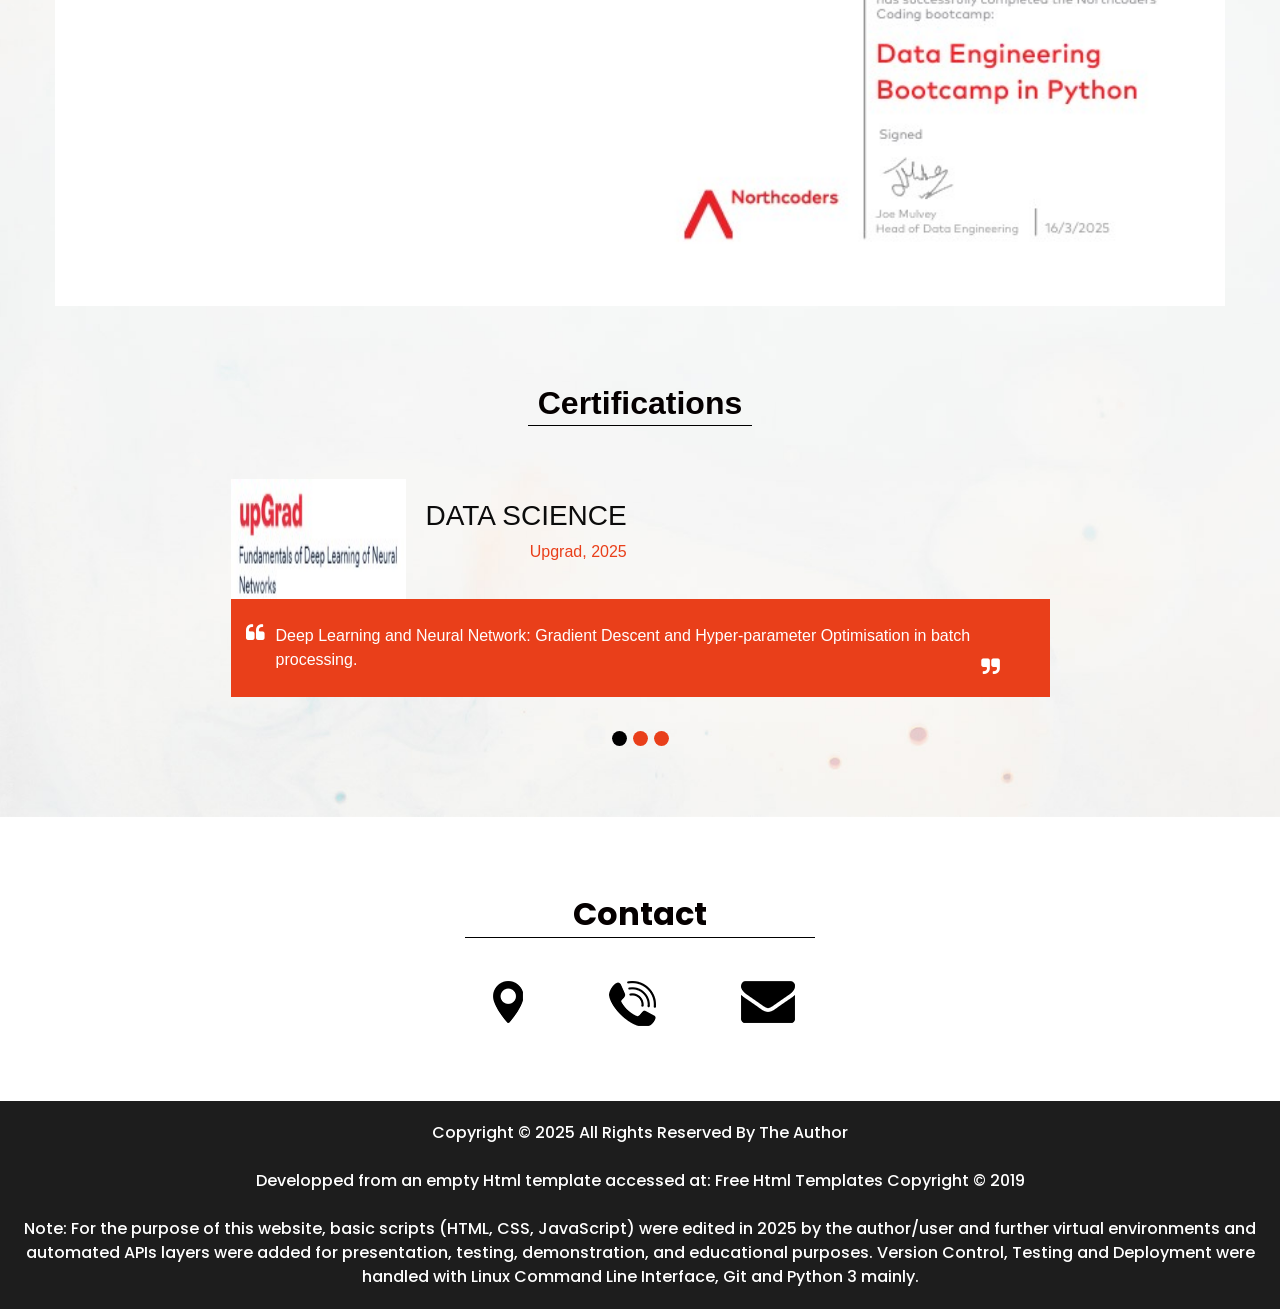
==== commit 4d9e718c: "Adjusting script layout and website menu list" ====
--- a/index.html
+++ b/index.html
@@ -1,36 +1,36 @@
 <!DOCTYPE html>
-<html>
+<html lang="en">
 
 <head>
   <!-- Basic -->
-  <meta charset="utf-8" />
-  <meta http-equiv="X-UA-Compatible" content="IE=edge" />
+  <meta charset="utf-8" >
+  <meta http-equiv="X-UA-Compatible" content="IE=edge" >
   <!-- Mobile Metas -->
-  <meta name="viewport" content="width=device-width, initial-scale=1, shrink-to-fit=no" />
+  <meta name="viewport" content="width=device-width, initial-scale=1, shrink-to-fit=no" >
   <!-- Site Metas -->
-  <meta name="keywords" content="" />
-  <meta name="description" content="" />
-  <meta name="author" content="" />
+  <meta name="keywords" content="" >
+  <meta name="description" content="" >
+  <meta name="author" content="" >
 
   <title>Projects portfolio</title>
 
   <!-- slider stylesheet -->
   <link rel="stylesheet" type="text/css"
-    href="https://cdnjs.cloudflare.com/ajax/libs/OwlCarousel2/2.1.3/assets/owl.carousel.min.css" />
+    href="https://cdnjs.cloudflare.com/ajax/libs/OwlCarousel2/2.1.3/assets/owl.carousel.min.css" >
 
 
   <!-- font wesome stylesheet -->
   <link rel="stylesheet" href="https://maxcdn.bootstrapcdn.com/font-awesome/4.3.0/css/font-awesome.min.css">
 
   <!-- bootstrap core css -->
-  <link rel="stylesheet" type="text/css" href="css/bootstrap.css" />
+  <link rel="stylesheet" type="text/css" href="css/bootstrap.css" >
 
   <!-- fonts style -->
   <link href="https://fonts.googleapis.com/css?family=Poppins:400,600,700&display=swap" rel="stylesheet">
   <!-- Custom styles for this template -->
-  <link href="css/style.css" rel="stylesheet" />
+  <link href="css/style.css" rel="stylesheet" >
   <!-- responsive style -->
-  <link href="css/responsive.css" rel="stylesheet" />
+  <link href="css/responsive.css" rel="stylesheet" >
 </head>
 
 <body>
@@ -58,6 +58,9 @@
                 <li class="nav-item">
                   <a class="nav-link" href="about.html"> About </a>
                 </li>
+                <li class="nav-item ">
+                  <a class="nav-link" href="projects.html">Projects <span class="sr-only">(current)</span></a>
+                </li>
                 <li class="nav-item">
                   <a class="nav-link" href="service.html"> Multi-Services </a>
                 </li>
@@ -66,7 +69,7 @@
                 </li>
               </ul>
               <form class="form-inline">
-                <button class="btn  my-2 my-sm-0 nav_search-btn" type="submit"></button>
+                <button class="btn  my-2 my-sm-0 nav_search-btn" type="submit">&nbsp;</button>
               </form>
             </div>
           </div>
@@ -434,7 +437,7 @@
               <div class="client_container">
                 <div class="client-id">
                   <div class="img-box">
-                    <img src="images/aicore_icon.jpg"  width="300" height="120"alt="">
+                    <img src="images/aicore_icon.jpg"  width="300" height="120" alt="">
                   </div>
                   <div class="client_name">
                     <div>
@@ -479,15 +482,15 @@
         </h2>
       </div>
       <div class="box">
-        <a href="contact.html" class="img-box">
+        <a href="contact.html" class="img-box">&nbsp;
           <img src="images/location.png" alt="" class="img-1">
           <img src="images/location-o.png" alt="" class="img-2">
         </a>
-        <a href="contact.html" class="img-box">
+        <a href="contact.html" class="img-box">&nbsp;
           <img src="images/call.png" alt="" class="img-1">
           <img src="images/call-o.png" alt="" class="img-2">
         </a>
-        <a href="contact.html" class="img-box">
+        <a href="contact.html" class="img-box">&nbsp;
           <img src="images/envelope.png" alt="" class="img-1">
           <img src="images/envelope-o.png" alt="" class="img-2">
         </a>
@@ -506,18 +509,17 @@
       Copyright &copy; 2025 All Rights Reserved By
       <a href="">The Author</a>
     </p>
-    <p>&nbsp</p>
+    <p>&nbsp;</p>
     <p>
       Developped from an empty Html template accessed at:
       <a href="https://html.design/">Free Html Templates Copyright &copy; 2019</a>
     </p>
-    <p>&nbsp</p>
+    <p>&nbsp;</p>
     <p>
       Note: For the purpose of this website, basic scripts (HTML, CSS, JavaScript) were edited 
       in 2025 by the author/user and further virtual environments and automated APIs layers were added for presentation, testing, 
       demonstration, and educational purposes. Version Control, Testing and Deployment were handled with Linux Command Line Interface, Git and Python 3 mainly.
     </p>
-    
   </section>
   <!-- footer section -->
 
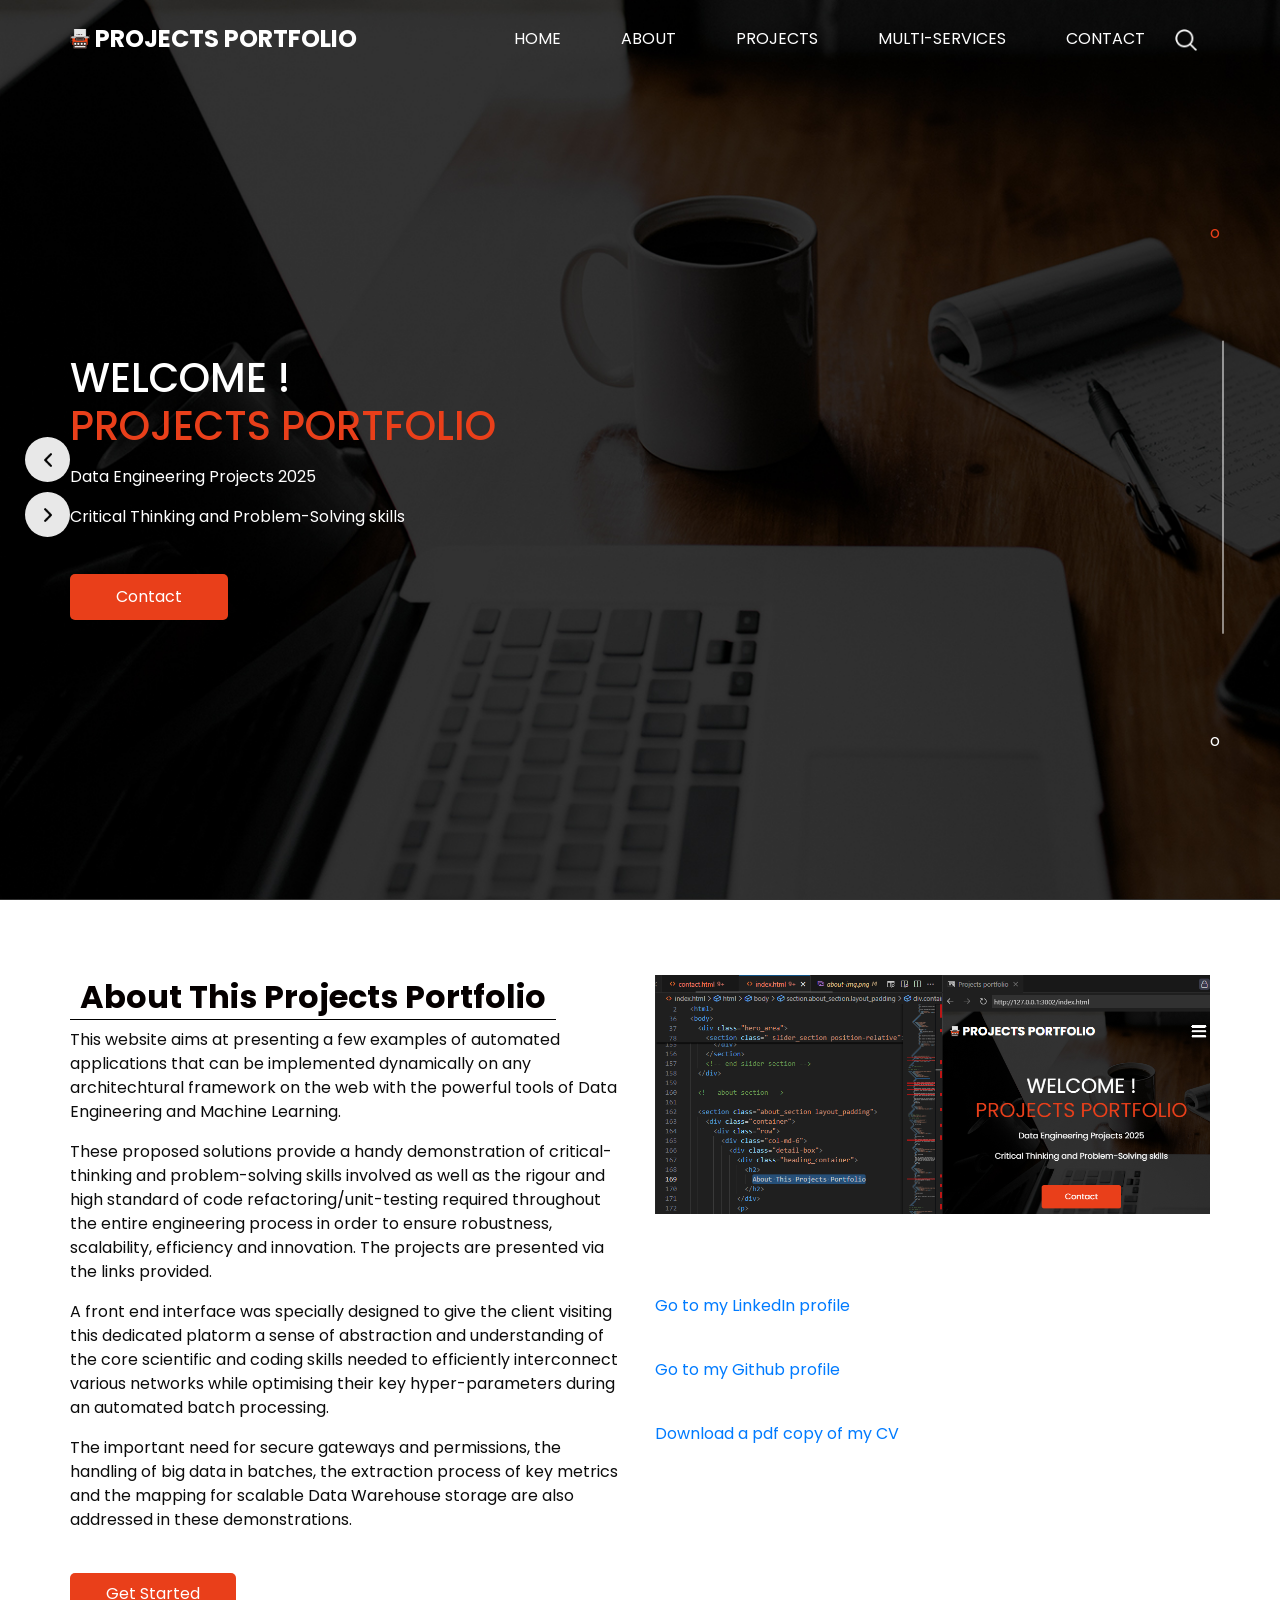
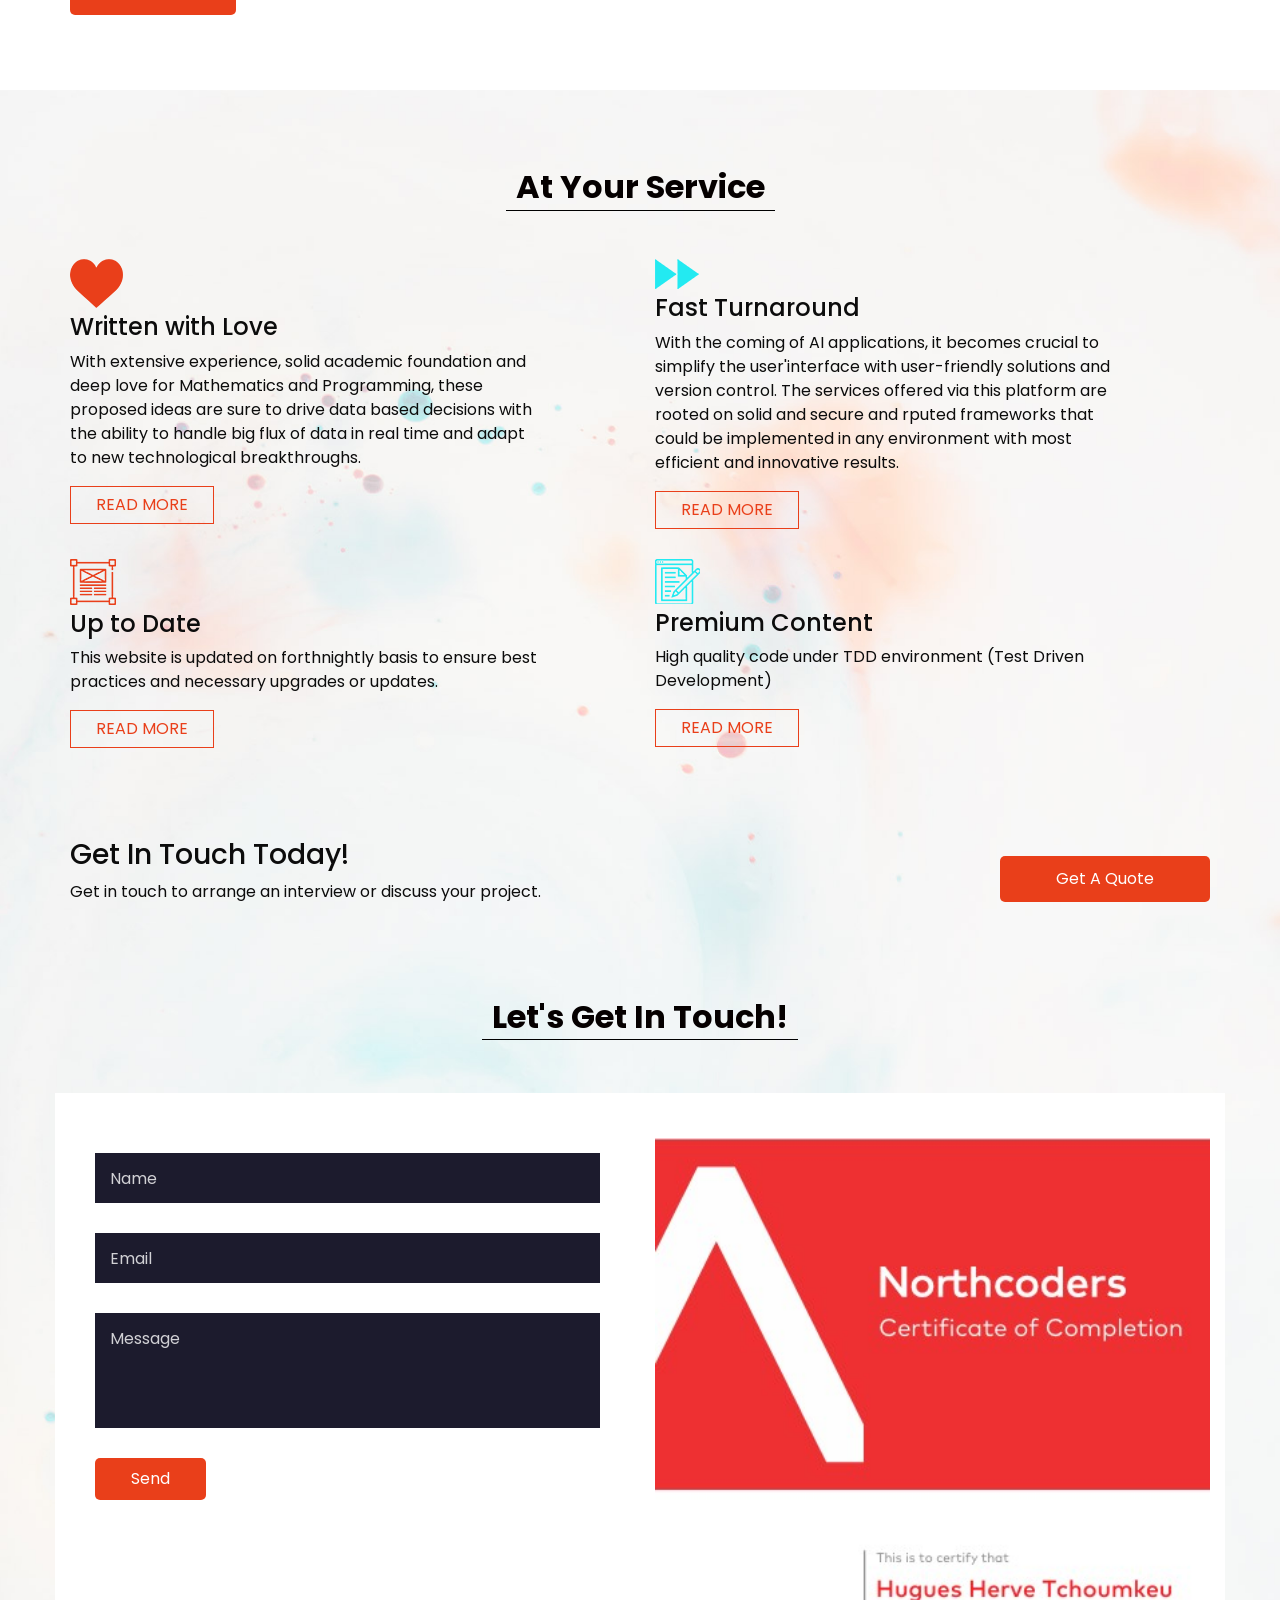
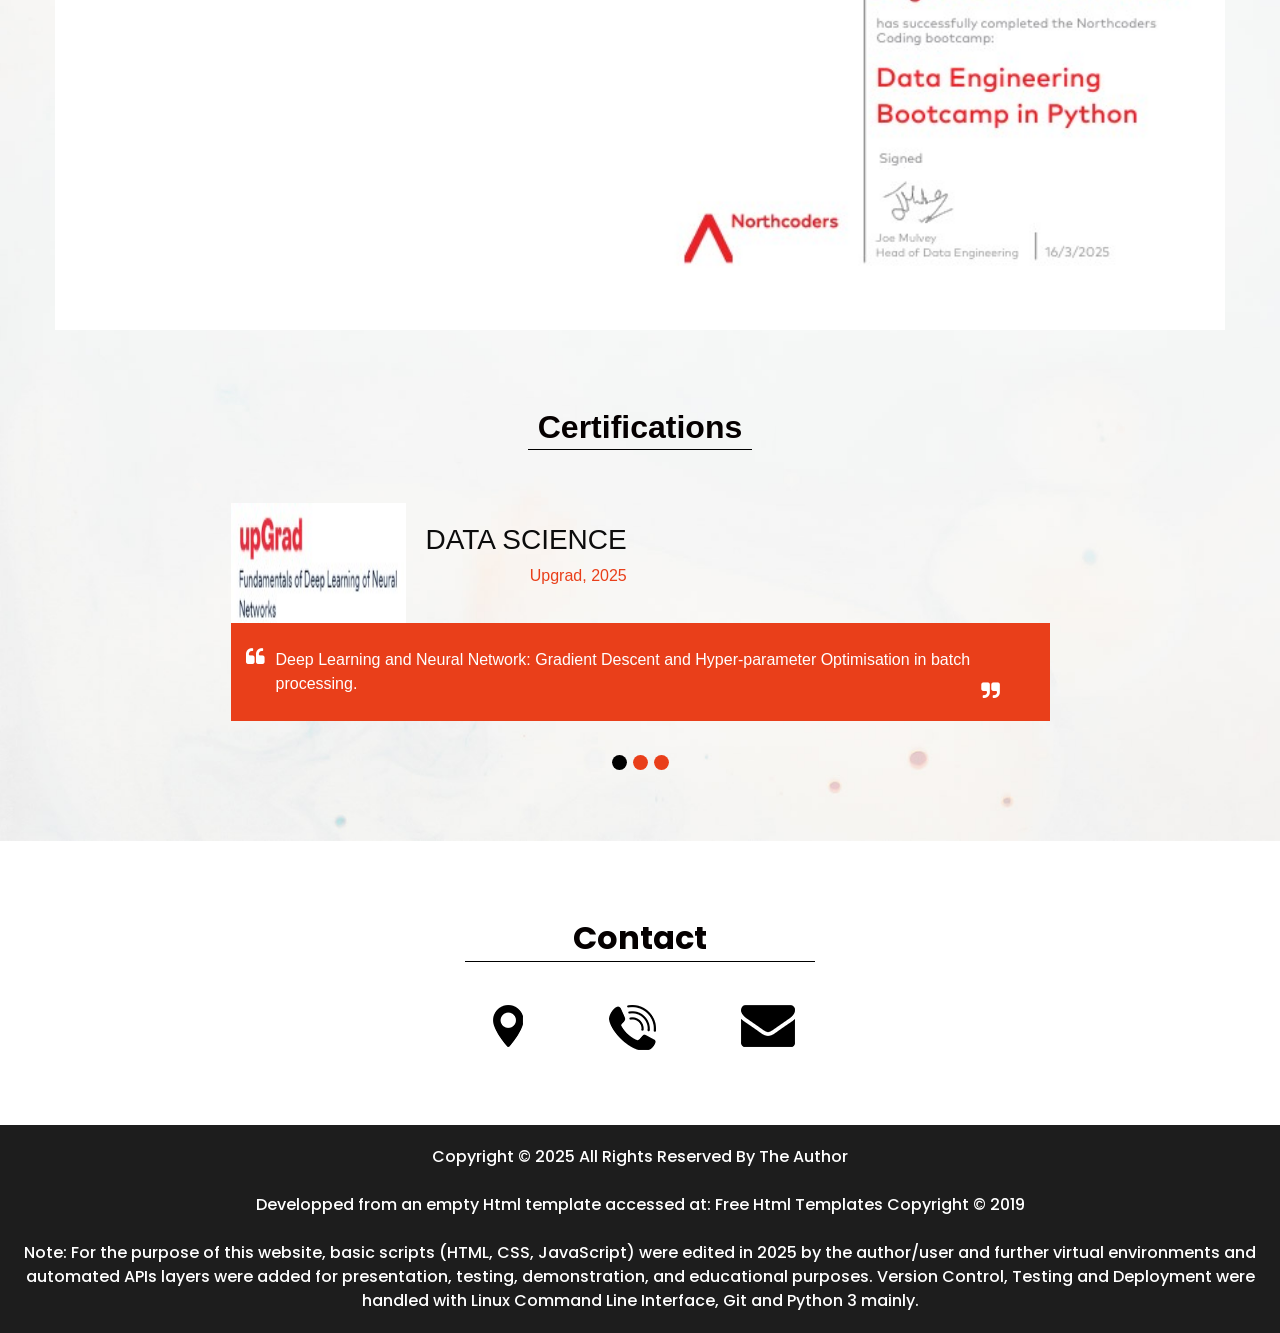
==== commit 8e07a08f: "Adding cv and links to Github and LinkedIn in project_8.html" ====
--- a/index.html
+++ b/index.html
@@ -81,8 +81,8 @@
     <section class=" slider_section position-relative">
       <div id="carouselExampleIndicators" class="carousel slide" data-ride="carousel">
         <ol class="carousel-indicators">
-          <li data-target="#carouselExampleIndicators" data-slide-to="0" class="active">01</li>
-          <li data-target="#carouselExampleIndicators" data-slide-to="1">02</li>
+          <li data-target="#carouselExampleIndicators" data-slide-to="0" class="active">o</li>
+          <li data-target="#carouselExampleIndicators" data-slide-to="1">o</li>
         </ol>
         <div class="carousel-inner">
           <div class="carousel-item active">
@@ -189,8 +189,8 @@
               networks while optimising their key hyper-parameters during an automated batch processing.
             </p>
             <p>
-              The important need for secure gateways and permissions, handling of data in batch, extraction of key metrics
-              and scalable Data Warehouse storage are also addressed in these demonstrations.
+              The important need for secure gateways and permissions, the handling of big data in batches, the extraction process of key metrics
+              and the mapping for scalable Data Warehouse storage are also addressed in these demonstrations.
             </p>
             <a href="projects.html">
               Get Started
@@ -200,6 +200,25 @@
         <div class="col-md-6">
           <div class="img-box">
             <img src="images/about-img.png" alt="">
+          </div>
+          <p>&nbsp;</p>
+          <p>&nbsp;</p>
+          <div class="btn-box">
+            <a href="https://www.linkedin.com/in/hugues-herve-tchoumkeu-50601167">
+              Go to my LinkedIn profile
+            </a>
+          </div>
+          <p>&nbsp;</p>
+          <div class="btn-box">
+            <a href="https://github.com/Hghrv">
+              Go to my Github profile
+            </a>
+          </div>
+          <p>&nbsp;</p>
+          <div class="btn-box">
+            <a href="cv.pdf" download>
+              Download a pdf copy of my CV
+            </a>
           </div>
         </div>
       </div>
@@ -338,11 +357,11 @@
         <div class="row">
           <div class="col-md-6">
             <div class="contact_form ">
-              <form action="">
+              <form action="mailto:htchoumkeu@yahoo.fr">
                 <input type="text" placeholder="Name ">
                 <input type="email" placeholder="Email">
                 <input type="text" placeholder="Message" class="message_input">
-                <button>
+                <button type="submit">
                   Send
                 </button>
               </form>
@@ -461,7 +480,7 @@
                 </div>
               </div>
             </div>
-            
+
           </div>
         </div>
 
--- a/css/style.css
+++ b/css/style.css
@@ -109,6 +109,14 @@
   display: -webkit-box;
   display: -ms-flexbox;
   display: flex;
+}
+
+.hd_c {
+  border: 1px solid rgb(163, 163, 239);
+  margin-left: 5vw;
+  margin-right: 5vw;
+  background: rgb(212, 244, 238);
+  padding: 3px 10px;
 }
 
 .heading_container h2 {
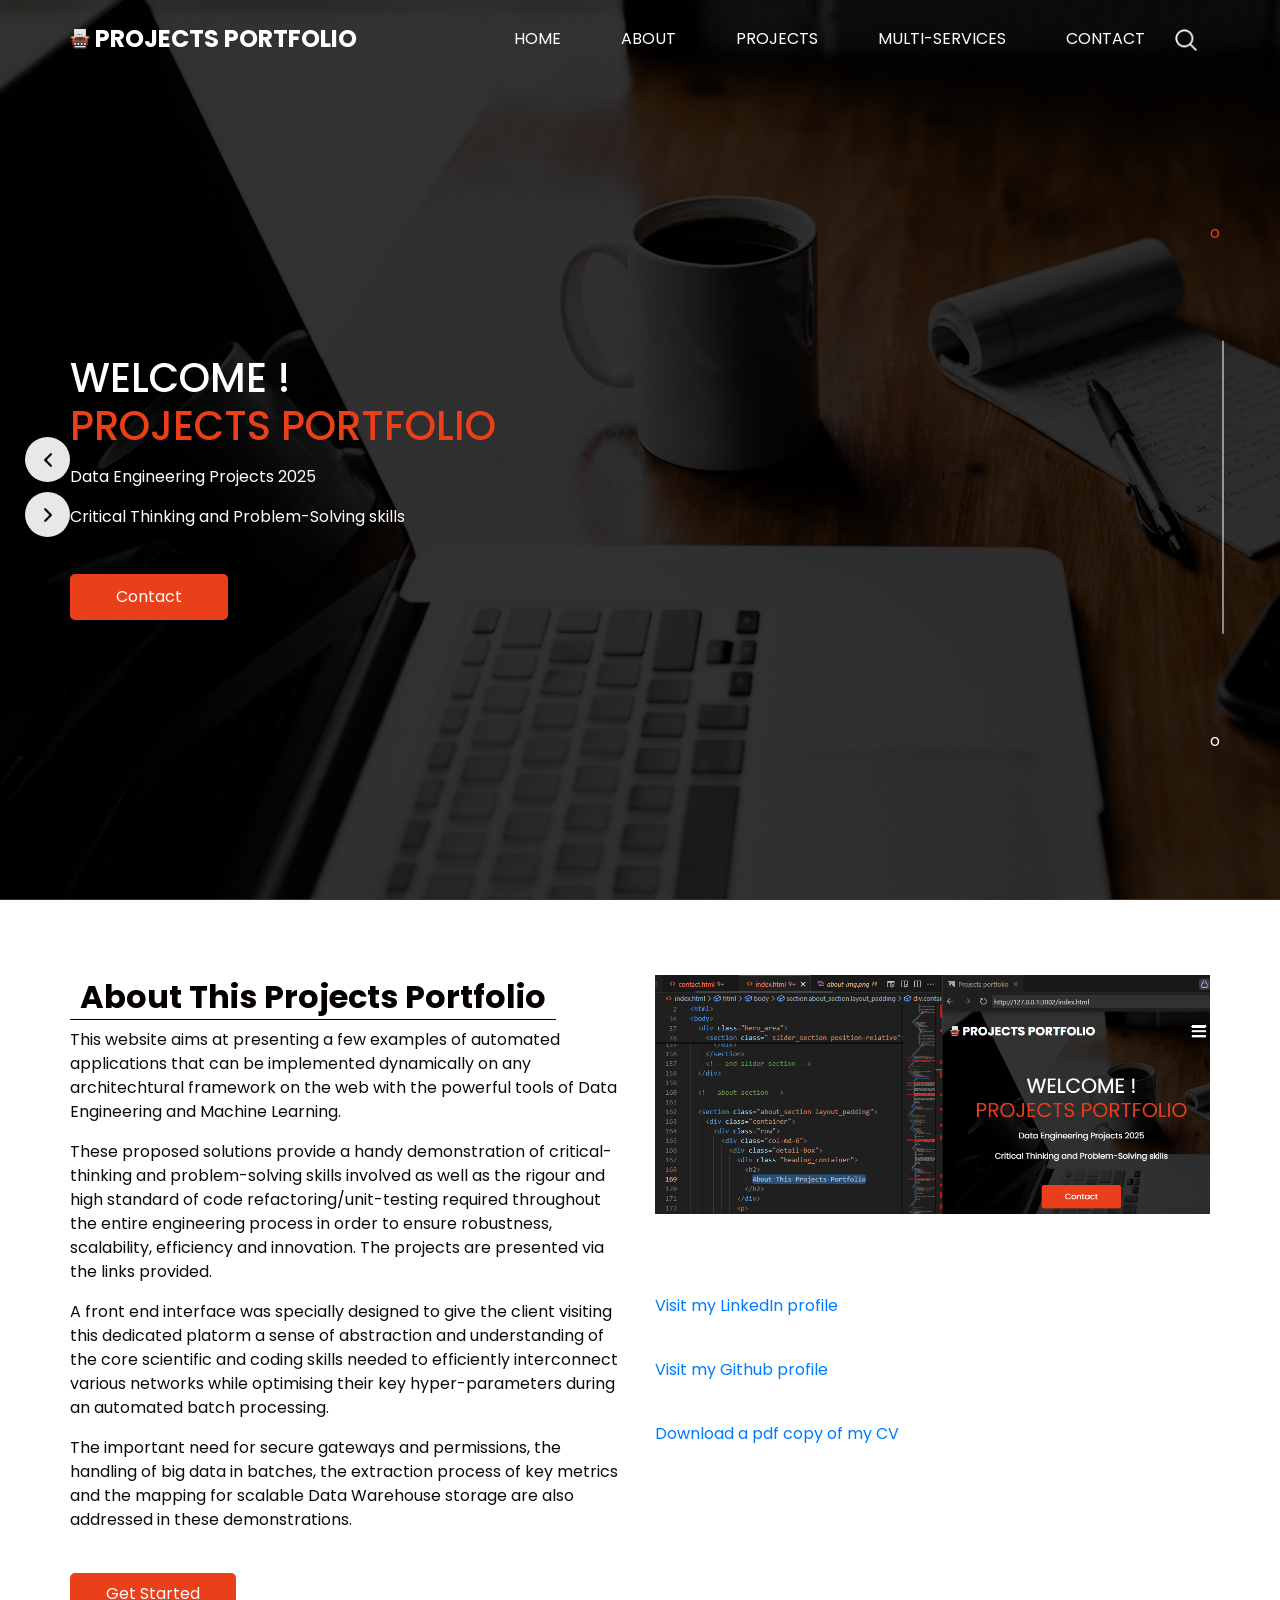
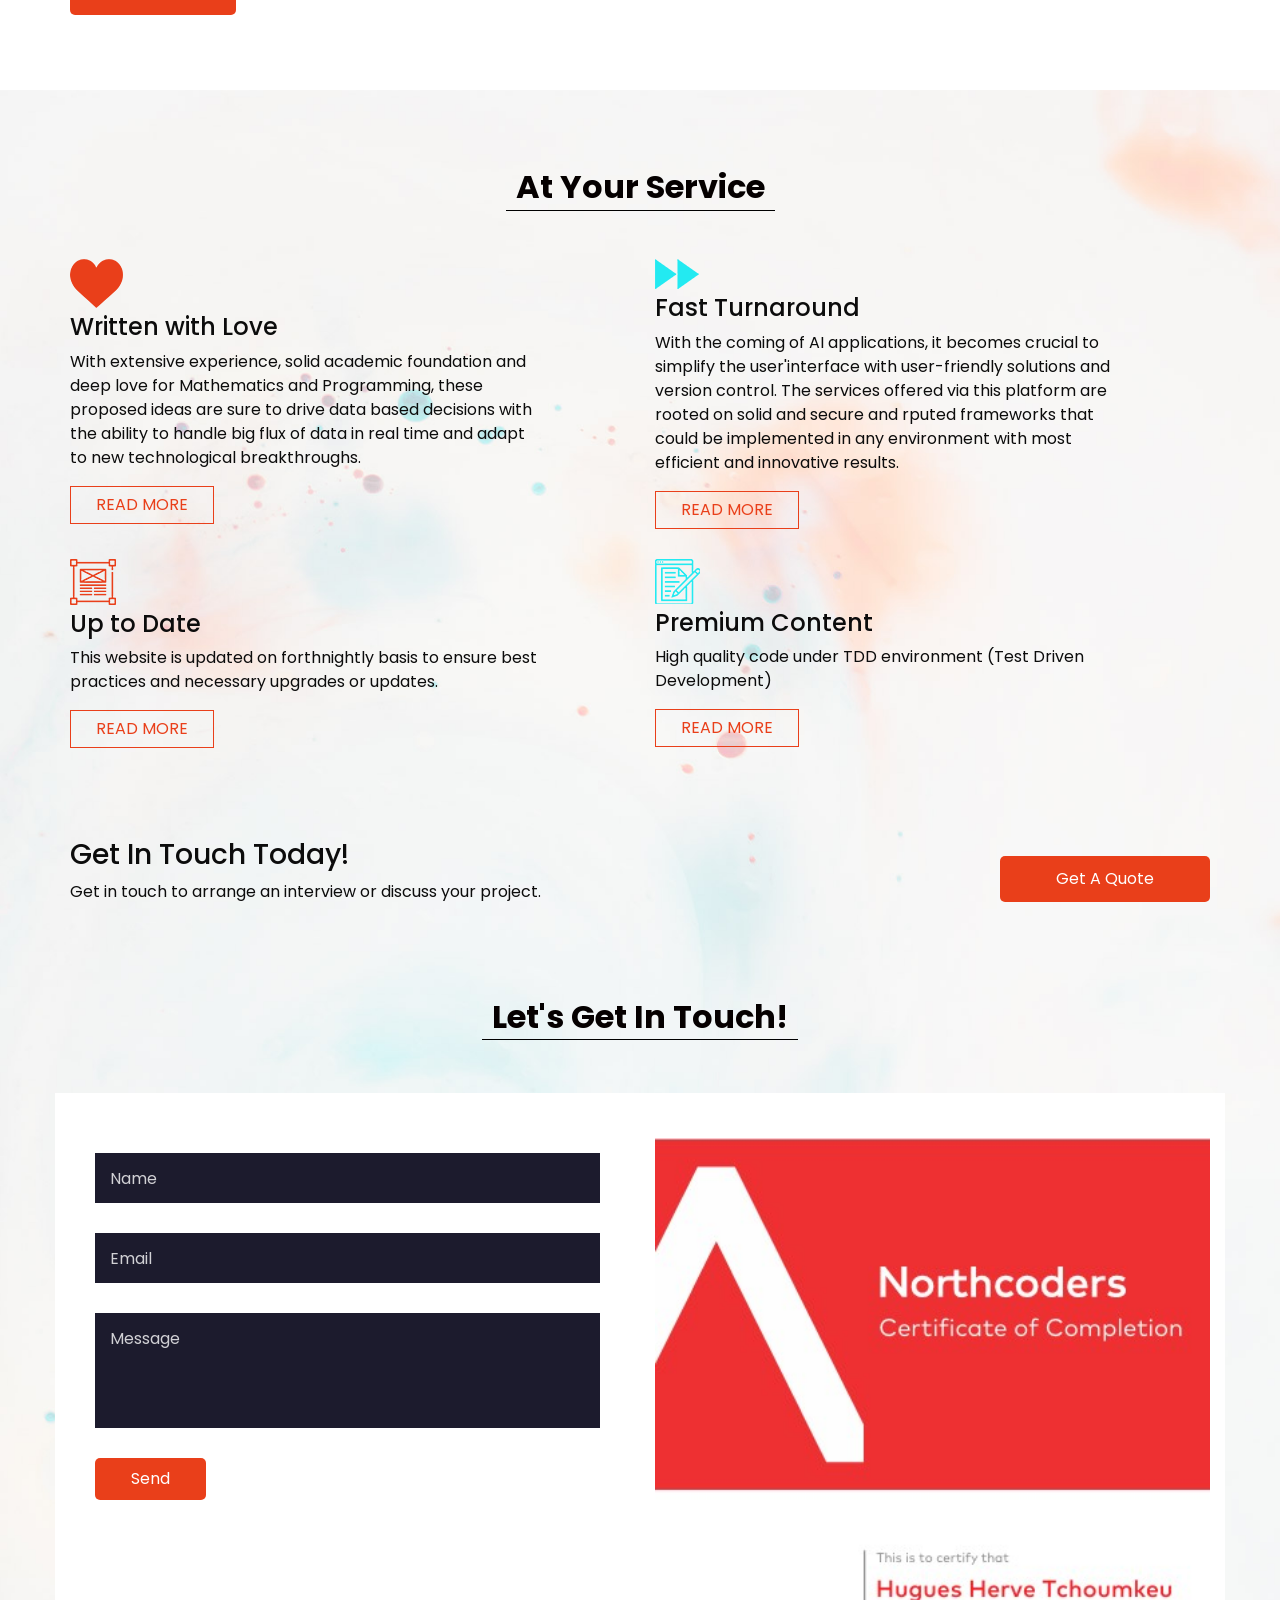
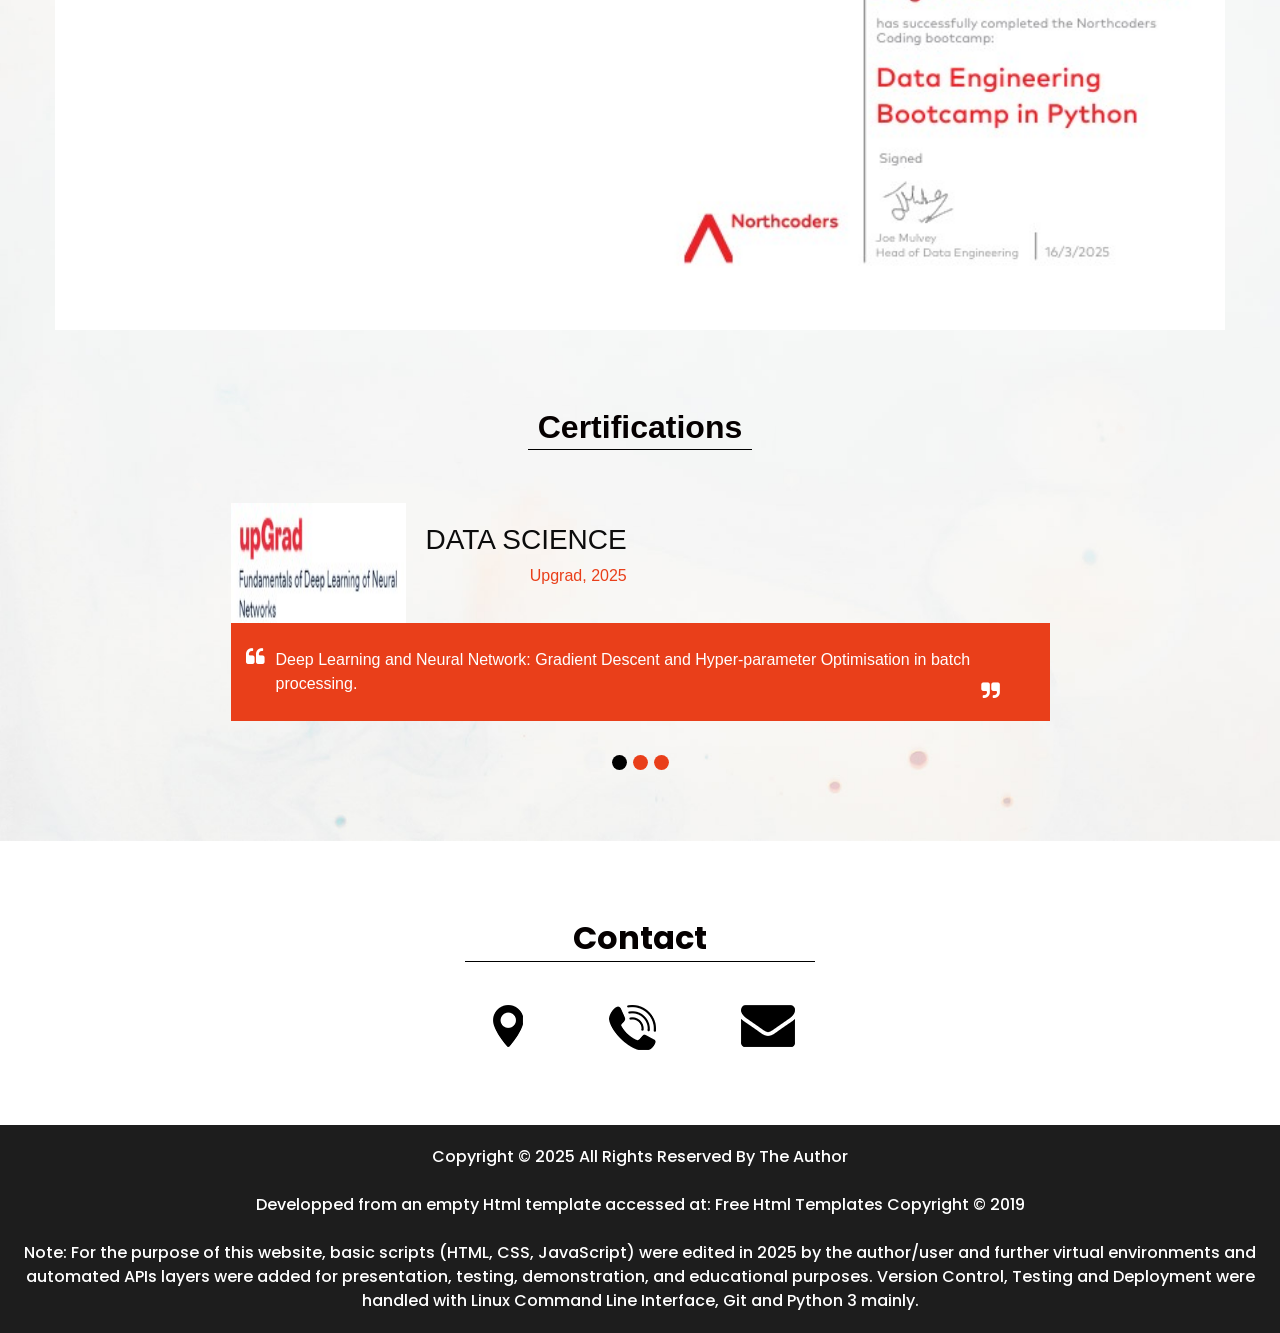
==== commit 0c239ffc: "Reviewing project_8.html" ====
--- a/index.html
+++ b/index.html
@@ -205,13 +205,13 @@
           <p>&nbsp;</p>
           <div class="btn-box">
             <a href="https://www.linkedin.com/in/hugues-herve-tchoumkeu-50601167">
-              Go to my LinkedIn profile
+              Visit my LinkedIn profile
             </a>
           </div>
           <p>&nbsp;</p>
           <div class="btn-box">
             <a href="https://github.com/Hghrv">
-              Go to my Github profile
+              Visit my Github profile
             </a>
           </div>
           <p>&nbsp;</p>
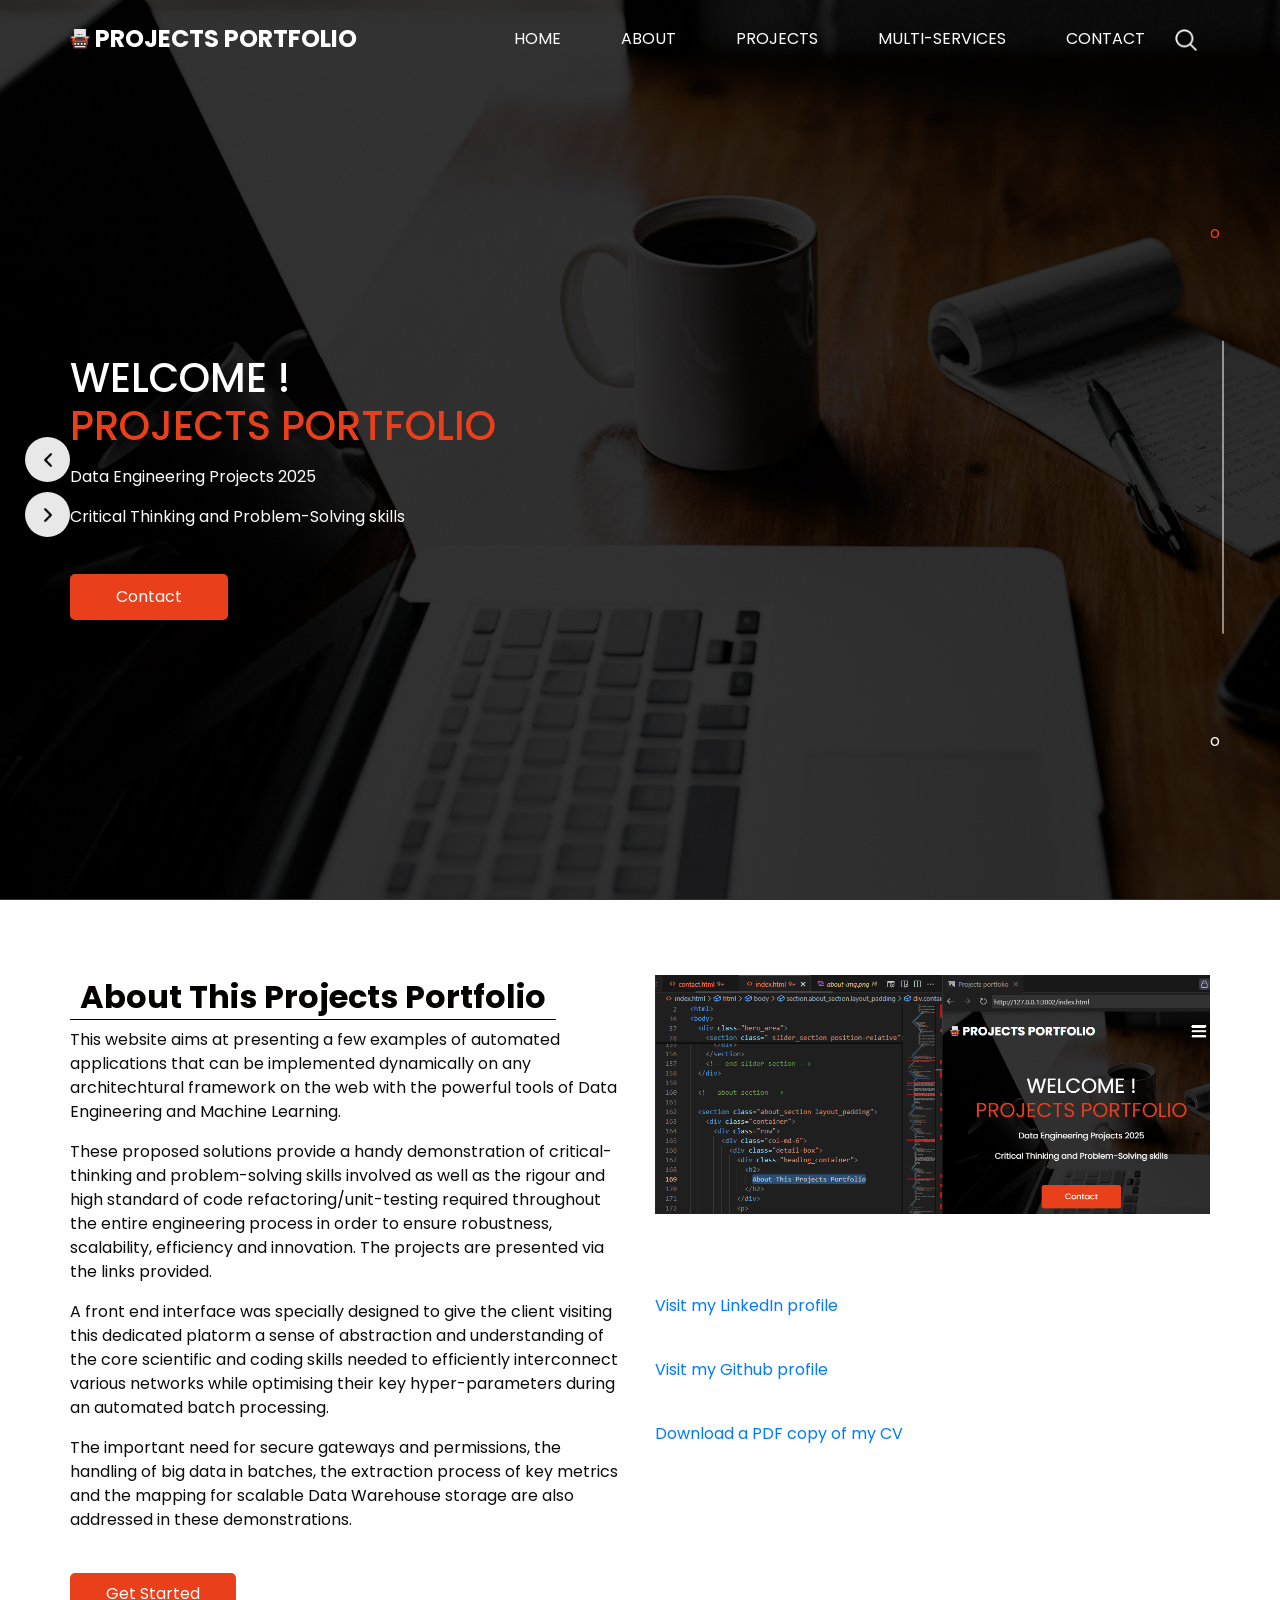
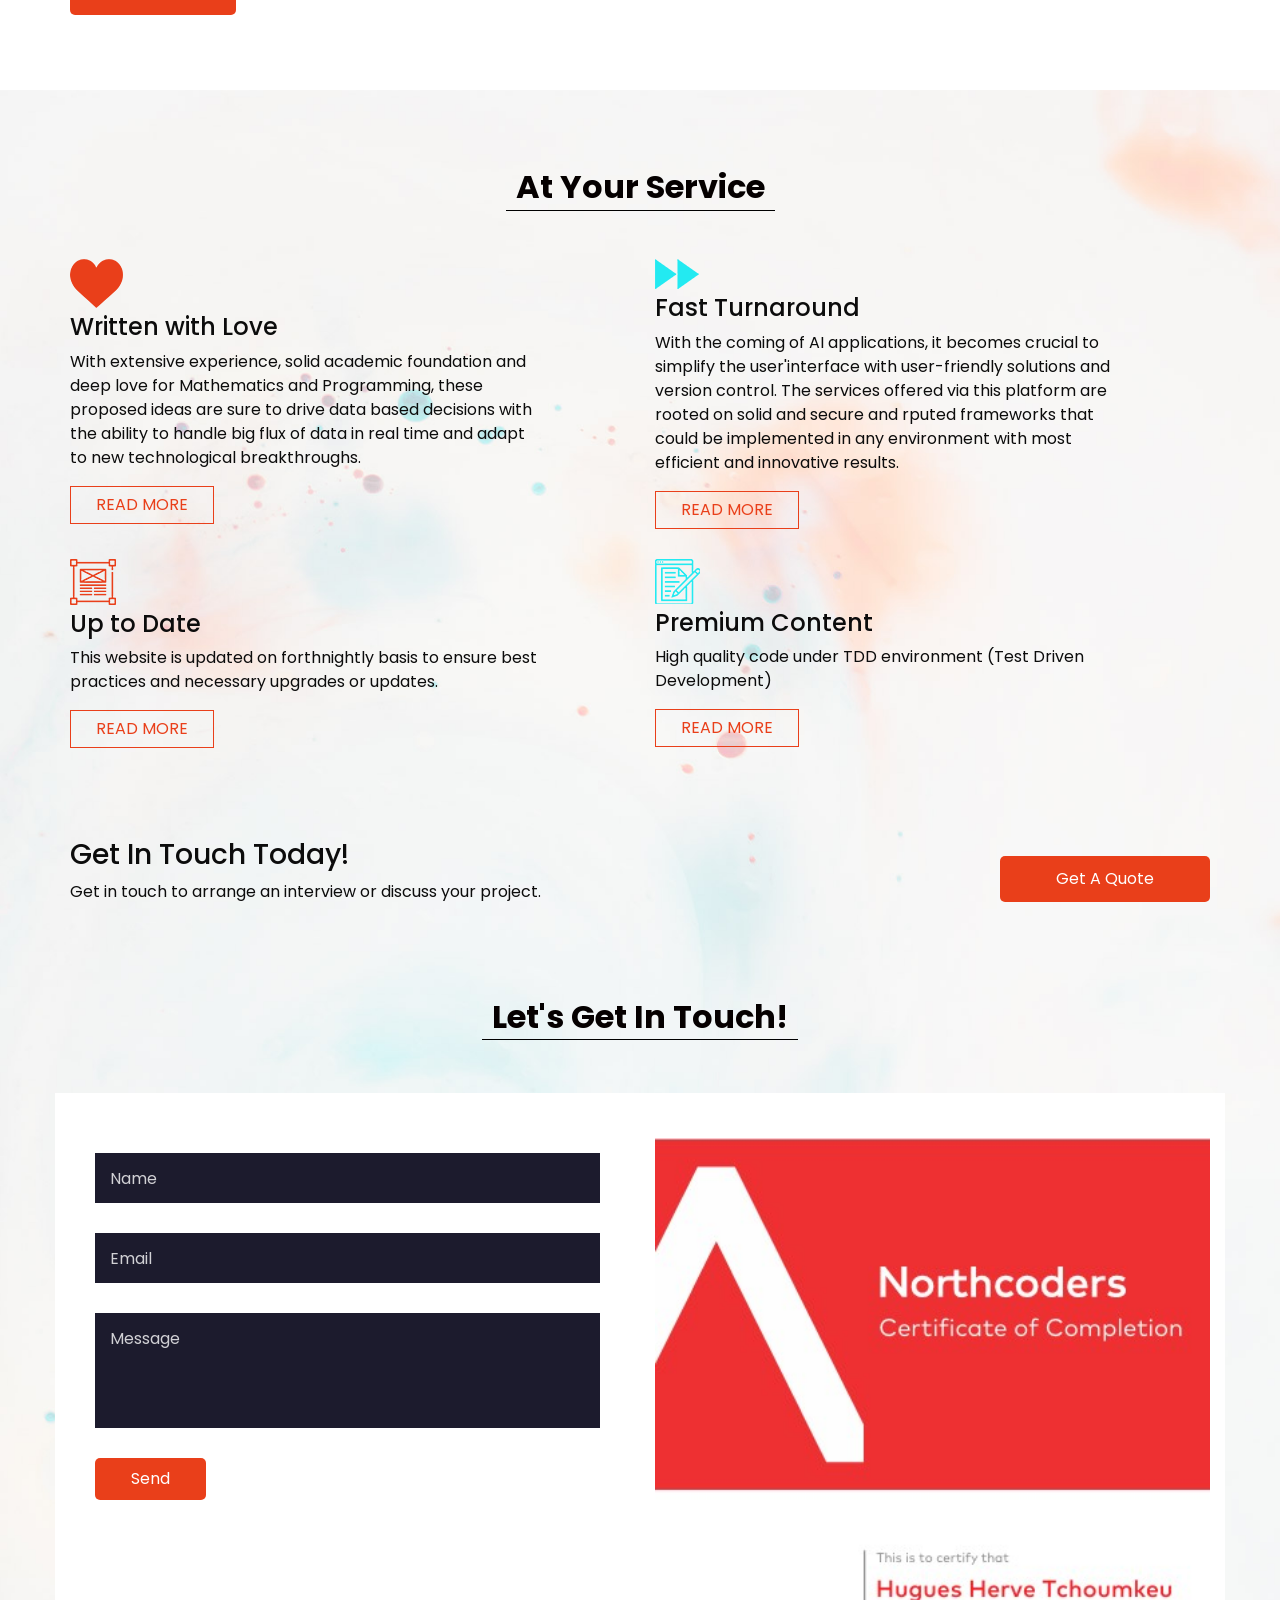
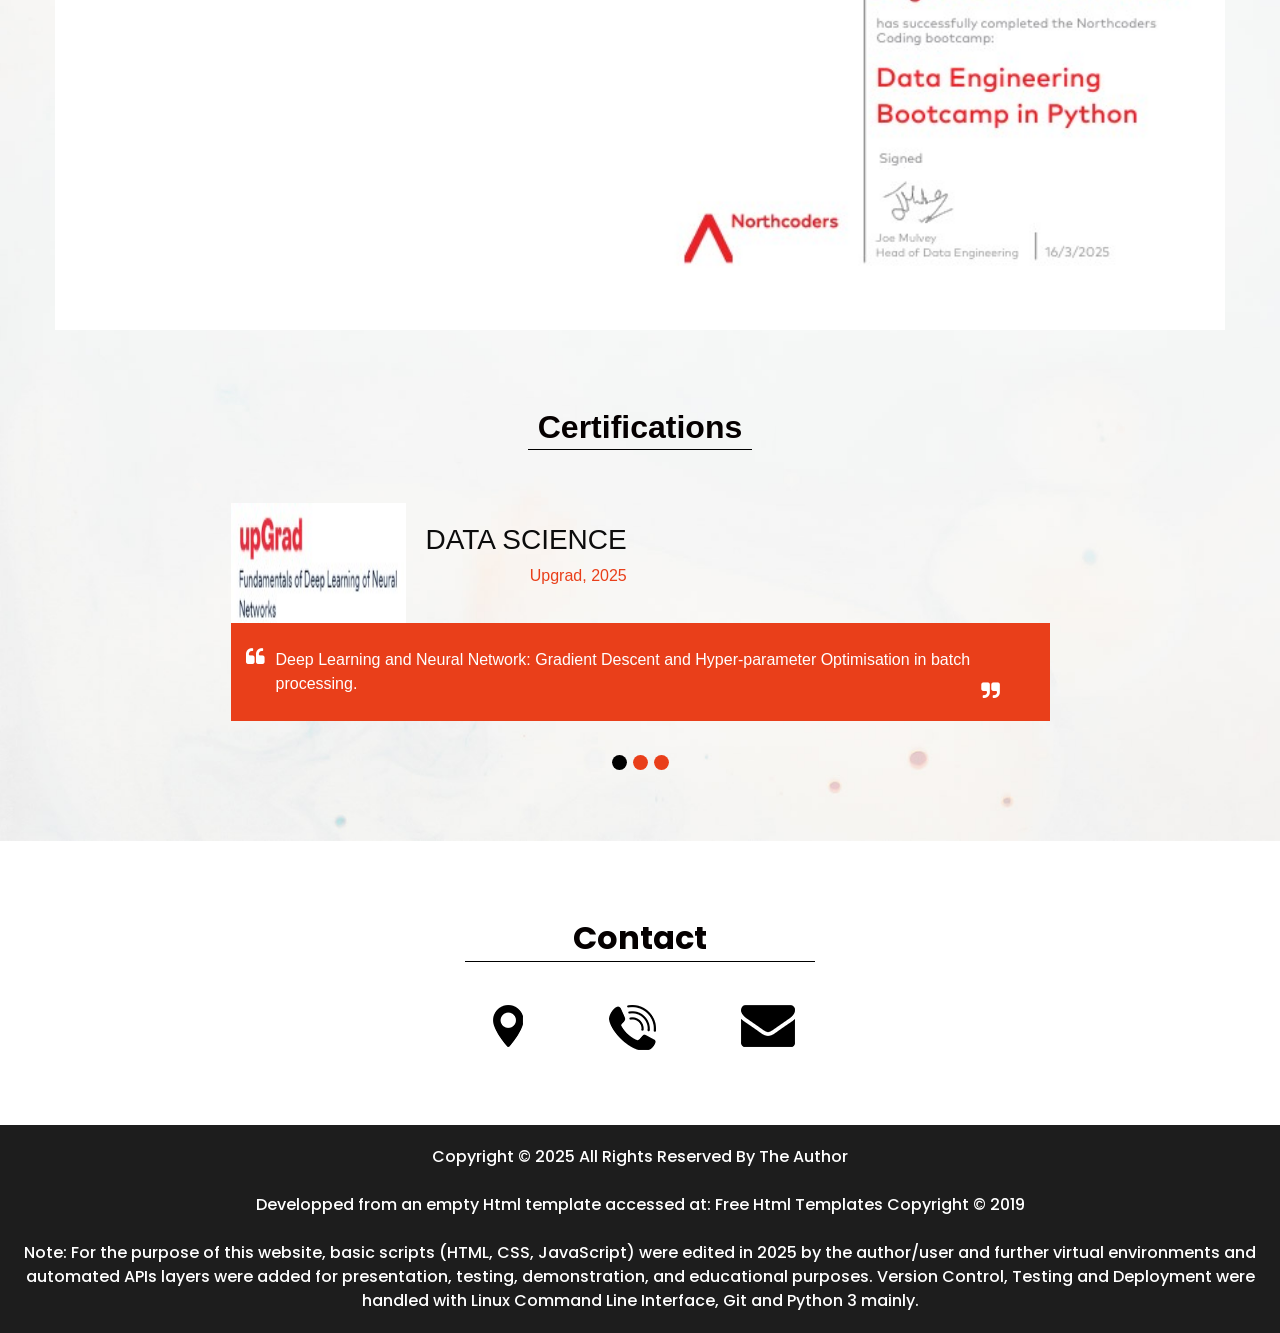
==== commit 2d710bd8: "Reviewing projects.html" ====
--- a/index.html
+++ b/index.html
@@ -217,7 +217,7 @@
           <p>&nbsp;</p>
           <div class="btn-box">
             <a href="cv.pdf" download>
-              Download a pdf copy of my CV
+              Download a PDF copy of my CV
             </a>
           </div>
         </div>
